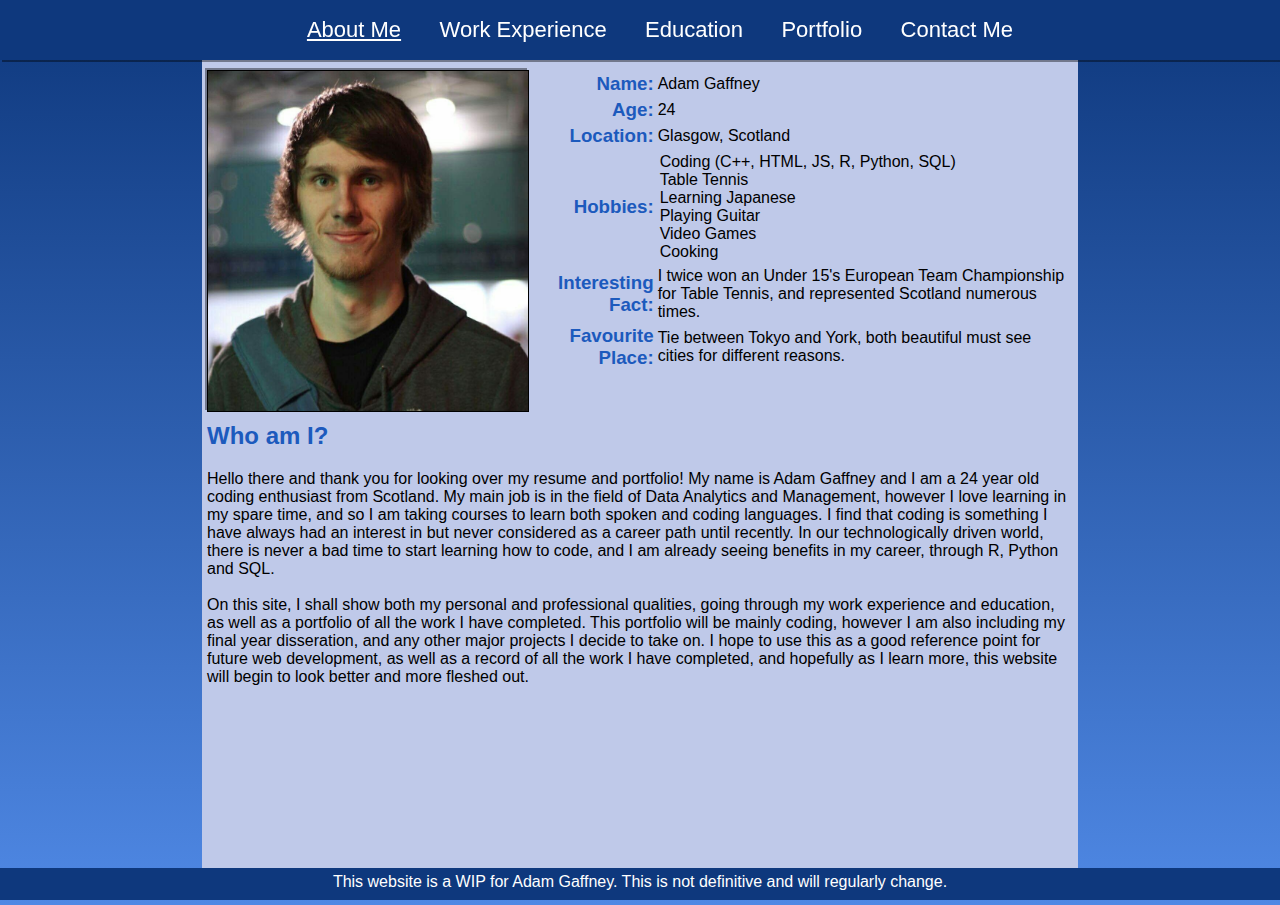
==== index.html @ d33b1430 "Add files via upload" ====
<!DOCTYPE html>
<html>
    <head>
        <link href="./../static/styles/style.css" type="text/css" rel="stylesheet">
        <title>Adam Gaffney's Resume</title>
        <link href="./../static\images\Adam Gaffney Logo.jpg" type="img/jpg" rel="icon">
        <link rel="stylesheet" href="https://cdnjs.cloudflare.com/ajax/libs/font-awesome/4.7.0/css/font-awesome.min.css">
    </head>

    <body>
        <nav>
            <ul>
                <li><a href="./index.html"><u>About Me</u></a></li>
                <li><a href="./experience.html">Work Experience</a></li>
                <li><a href="./education.html">Education</a></li>
                <li><a href="./portfolio.html">Portfolio</a></li>
                <li><a href="./contact.html">Contact Me</a></li>
            </ul>
        </nav>
        <main>
            <div class="margin"></div>
            <div class = "main_figure">
                    <img width = 320px height = 340px src="./../static\images\Me 2017.jpg" />
            </div>
            <section>
                <article class="intro">
                    <table>
                        <tbody>
                            <tr>
                                <th>
                                    <h3 class="col1">Name: </h3>
                                </th>
                                <td>
                                    <p>Adam Gaffney</p>
                                </td>
                            </tr>
                            <tr>
                            <th>
                                <h3 class="col1">Age: </h3>
                            </th>
                            <td>
                                <p>24</p>
                            </td>
                            </tr>
                            <tr>
                                <th>
                                    <h3 class="col1">Location: </h3>
                                </th>
                                <td>
                                    <p>Glasgow, Scotland</p>
                                </td>
                            </tr>
                            <tr>
                                <th>
                                    <h3 class="col1">Hobbies: </h3>
                                </th>
                                <td>
                                    <ul>
                                    <li class="ul_first"><p>Coding (C++, HTML, JS, R, Python, SQL)</p></li>
                                    <li><p>Table Tennis</p></li>
                                    <li><p>Learning Japanese</p></li>
                                    <li><p>Playing Guitar</p></li>
                                    <li><p>Video Games</p></li>
                                    <li><p>Cooking</p></li>
                                    </ul>
                                </td>
                            </tr>
                            <tr>
                                <th>
                                    <h3 class="col1">Interesting Fact: </h3>
                                </th>
                                <td>
                                    <p>I twice won an Under 15's European Team Championship for Table Tennis, and represented Scotland numerous times.</p>
                                </td>
                            </tr>
                            <tr>
                                <th>
                                    <h3 class="col1">Favourite Place: </h3>
                                </th>
                                <td>
                                    <p>Tie between Tokyo and York, both beautiful must see cities for different reasons.</p>
                                </td>
                            </tr>
                        </tbody>
                    </table>
                </article>
            </section>
            <section>
                <article class="who">
                    <h2>Who am I?</h2>
                    <p>
                        Hello there and thank you for looking over my resume and portfolio! My name is Adam Gaffney and I am a 24 year old coding enthusiast from Scotland. My main job 
                        is in the field of Data Analytics and Management, however I love learning in my spare time, and so I am taking courses to learn both spoken and coding languages. 
                        I find that coding is something I have always had an interest in but never considered as a career path until recently. In our technologically driven world, there 
                        is never a bad time to start learning how to code, and I am already seeing benefits in my career, through R, Python and SQL.
                        <br><br>
                        On this site, I shall show both my personal and professional qualities, going through my work experience and education, as well as a portfolio of all the work 
                        I have completed. This portfolio will be mainly coding, however I am also including my final year disseration, and any other major projects I decide to take on. 
                        I hope to use this as a good reference point for future web development, as well as a record of all the work I have completed, and hopefully as I learn more, 
                        this website will begin to look better and more fleshed out.
                    </p>
                </article>
            </section>
        </main>
        <footer>
            <p id = "changer">This website is a WIP for Adam Gaffney. This is not definitive and will regularly change.</p>
        </footer>
    </body>
    <script src="./../static/js/resume.js"></script>
</html>
---- static/styles/style.css ----
body {
    font-family: Verdana, Geneva, Tahoma, sans-serif;
    background-image: linear-gradient(#0e387d, #4f88e4);
    margin: 0 15%;
    margin-bottom: 20px;
    padding: 10px;
    min-height: 90.5vh;
}

.intro::-webkit-scrollbar {
  display: none;
}

main::-webkit-scrollbar {
  display: none;
}

nav {
    background-color: #0e387d;
    box-shadow: 2px 2px #00000066;
    text-align: center;
    background-size: 100%;
    position: fixed;
    top: 0;
    left: 0;
    right: 0;
    width: 100%;
    height: 60px;
    z-index: 999;
    white-space: nowrap;
}

nav ul {
    margin: 0px;
}

nav li {
    display: inline-flex;
}

nav li a {
    color: white;
    padding: 17px;
    text-decoration: none;
    font-size: 22px;
    transition: 0.4s;
}

nav li a:hover {
    background: #1c5abd;
    border-radius: 4px;
    transition-duration: 300ms;
}

main {
    align-self: center;
    padding: 50px 5px 0 5px;
    background-color: #bfc9e9;
    min-height: 90.5vh;
    overflow: scroll;
}

.main_figure {
    float: left;
    height: 340px;
    width: 320px;
    border: 1px solid black;
    box-shadow: -2px -2px #00000066;
    margin: 0px;
    margin-right: 5px;
    margin-top: 10px;
}

.intro {
    display: table;
}

.intro tr {
    text-align: center;
}

.who {
    display: inline-block;
}

h1, h2, h3{
    color: #1c5abd;
    margin-top: 10px;
}

h1 {
    font-size: 26px;
    text-align: center;
    border-bottom: #0e387d solid 2px;
    padding-bottom: 10px;
    margin-bottom: 10px;
}

h3 {
    display: inline-block;
    margin: 0;
}

.intro table {
    margin-top: 10px;
}

.intro th {
    text-align: right;
}

.intro td {
    text-align: left;
}

p {
    display: inline-block;
    margin: 0px;
}

.intro ul {
    display: inline-table;
    margin-top: 0px;
    margin-left: -40px;
    margin-bottom: 0px;
    list-style-type: none;
}

.collapsible {
    display: inline-flex;
    color: #ffffff;
    border-radius: 4px 4px 0 0;
    font-size: 24px;
    background-color: #0e387d;
    cursor: pointer;
    margin: 5px 0 0 0;
    padding: 10px 20px;
    text-align: left;
    width: 100%;
    border: 1px solid black;
    outline: none;
    justify-content: space-between;
}

.collapsible ul {
    padding: 0px;
}

.collapsible::after {
    content: "+";
    font-size: 24px;
    text-align: center;
}

.active::after {
    content: "-";
    font-size: 24px;
    text-align: center;

}

.collapsible_content {
    overflow: hidden;
    max-height: 0;
    background-color: #bfc9d9;
    transition: max-height 0.5s ease-out;
}

.collapsible_content ul li {
    padding: 3px;
}

.top-info {
    padding: 0 9px;
}

.description_experience {
    font-size: 20px;
}

.response_label {
    border-top: 3px solid #0e387d;
    border-left: 3px solid #0e387d;
    border-right: 3px solid #0e387d;
    border-radius: 4px;
    padding: 5px;
    text-align: center;
}

#responsibilities {
    border-top: 3px solid #0e387d;
    border-bottom: 3px solid #0e387d;
    margin: 0;
    margin-bottom: 20px;
}

#achievements {
    border-top: 3px solid #0e387d;
    border-bottom: 3px solid #0e387d;
    margin: 0;
}

#courses {
    border-top: 3px solid #0e387d;
    border-bottom: 3px solid #0e387d;
    margin: 0;
}

footer {
    background-color: #0e387d;
    color: white;
    text-align: center;
    background-size: 100%;
    position: fixed;
    bottom: 0;
    left: 0;
    right: 0;
    z-index: 999;
}

@media screen and (min-height: 300px) {
    footer p {
        height: 3vh;
    }
}

footer p {
    padding-top: 5px;
}

.fadeOut{
    display: block;
    visibility: hidden;
    opacity: 0; 
    -webkit-transition: all 1s ease-out;
    -moz-transition: all 1s ease-out;
    -ms-transition: all 1s ease-out;
    -o-transition: all 1s ease-out;
    transition: all 1s ease-out;
  }
  
  .fadeIn{
    display: block;
    visibility: visible;
    opacity: 100; 
   -webkit-transition: all 1s ease-out;
         -moz-transition: all 1s ease-out;
          -ms-transition: all 1s ease-out;
           -o-transition: all 1s ease-out;
              transition: all 1s ease-out;
  }
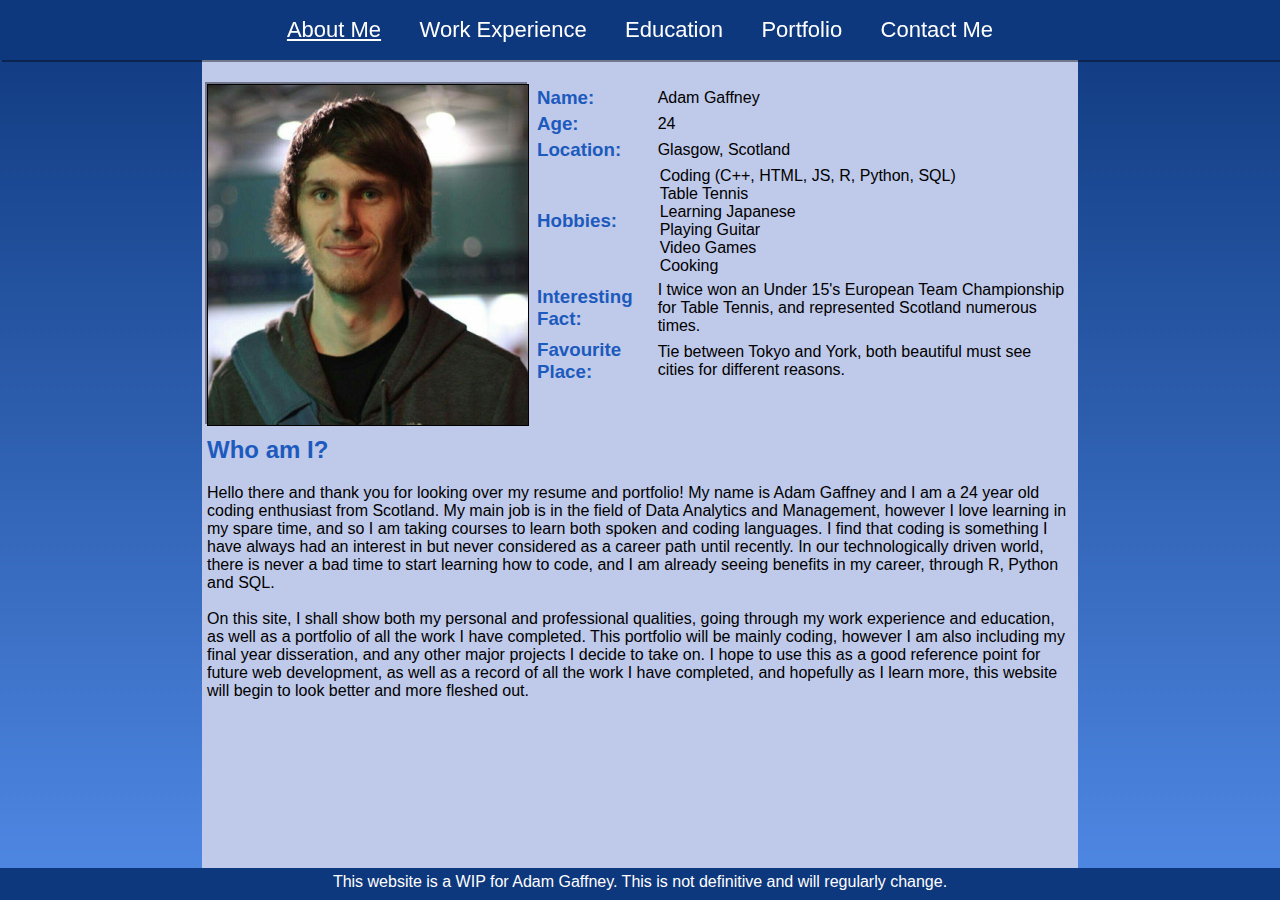
==== commit 63083def: "Add files via upload" ====
--- a/index.html
+++ b/index.html
@@ -8,7 +8,21 @@
     </head>
 
     <body>
-        <nav>
+        <div id = "hamburger">
+            <div class = "line"></div>
+            <div class = "line"></div>
+            <div class = "line"></div>
+        </div>
+        <div id = "hamburger-nav">
+            <ul>
+                <li><a href="./index.html"><u>About Me</u></a></li>
+                <li><a href="./experience.html">Work Experience</a></li>
+                <li><a href="./education.html">Education</a></li>
+                <li><a href="./portfolio.html">Portfolio</a></li>
+                <li><a href="./contact.html">Contact Me</a></li>
+            </ul>
+        </div>
+        <nav id = "default">
             <ul>
                 <li><a href="./index.html"><u>About Me</u></a></li>
                 <li><a href="./experience.html">Work Experience</a></li>
--- a/static/styles/style.css
+++ b/static/styles/style.css
@@ -1,10 +1,82 @@
 body {
     font-family: Verdana, Geneva, Tahoma, sans-serif;
     background-image: linear-gradient(#0e387d, #4f88e4);
-    margin: 0 15%;
+    margin: 0 25%;
     margin-bottom: 20px;
     padding: 10px;
-    min-height: 90.5vh;
+    min-height: 90vh;
+    transition: margin 500ms;
+    -webkit-touch-callout: none;
+    -webkit-user-select: none;
+    -khtml-user-select: none;
+    -moz-user-select: none;
+    -ms-user-select: none;
+    -o-user-select: none;
+    user-select: none;
+}
+
+/* media queries for body margin resizing */
+@media screen and (max-width: 1700px) {
+    body {
+        margin: 0 23%;
+        transition: margin 500ms;
+    }
+}
+
+@media screen and (max-width: 1600px) {
+    body {
+        margin: 0 21%;
+        transition: margin 500ms;
+    }
+}
+
+@media screen and (max-width: 1500px) {
+    body {
+        margin: 0 19%;
+        transition: margin 500ms;
+    }
+}
+
+@media screen and (max-width: 1400px) {
+    body {
+        margin: 0 17%;
+        transition: margin 500ms;
+    }
+}
+
+@media screen and (max-width: 1300px) {
+    body {
+        margin: 0 15%;
+        transition: margin 500ms;
+    }
+}
+
+@media screen and (max-width: 1200px) {
+    body {
+        margin: 0 13%;
+        transition: margin 500ms;
+    }
+}
+
+@media screen and (max-width: 1100px) {
+    body {
+        margin: 0 11%;
+        transition: margin 500ms;
+    }
+}
+
+@media screen and (max-width: 1000px) {
+    body {
+        margin: 0 9%;
+        transition: margin 500ms;
+    }
+}
+
+@media screen and (max-width: 900px) {
+    body {
+        margin: 0 7%;
+        transition: margin 500ms;
+    }
 }
 
 .intro::-webkit-scrollbar {
@@ -31,7 +103,8 @@
 }
 
 nav ul {
-    margin: 0px;
+    margin: 0;
+    padding: 0;
 }
 
 nav li {
@@ -52,11 +125,83 @@
     transition-duration: 300ms;
 }
 
+#hamburger {
+    width: 50px;
+    height: 40px;
+    margin: 0 auto;
+    padding-top: 4px;
+    cursor: pointer;
+}
+
+#hamburger:hover {
+    background: #1c5abd;
+    border-radius: 4px;
+    transition-duration: 300ms;
+}
+
+#hamburger-nav {
+    max-height: 0;
+    overflow: hidden;
+    position: absolute;
+    float: left;
+    background-color: #0e387d;
+    border-bottom-left-radius: 10px;
+    border-bottom-right-radius: 10px;
+    transition: max-height 0.3s ease-out;
+}
+
+#hamburger-nav ul {
+    margin: 0;
+    padding: 0;
+}
+
+#hamburger-nav li {
+    display: flex;
+    width: 100%;
+    flex-wrap: none;
+}
+
+#hamburger-nav li a {
+    color: white;
+    width: 100%;
+    padding: 17px;
+    text-decoration: none;
+    font-size: 22px;
+    transition: 0.4s;
+}
+
+#hamburger-nav li a:hover {
+    background: #1c5abd;
+    width: 100%;
+    border-radius: 4px;
+    transition-duration: 300ms;
+}
+
+.line {
+    background-color: white;
+    height: 2px;
+    width: 30px;
+    margin: 0 auto;
+    margin-top: 8px;
+    z-index: 9999;
+}
+
+/* media query for hamburger menu */
+@media screen and (max-width: 804px) {
+    nav {
+        display: none;
+    }
+
+    #hamburger {
+        display: inline-block;
+    }
+}
+
 main {
     align-self: center;
-    padding: 50px 5px 0 5px;
+    padding: 20px 5px 0 5px;
     background-color: #bfc9e9;
-    min-height: 90.5vh;
+    min-height: 89vh;
     overflow: scroll;
 }
 
@@ -71,6 +216,13 @@
     margin-top: 10px;
 }
 
+@media screen and (max-width: 714px) {
+    .main_figure {
+        float: none;
+        margin: 10px auto;
+    }   
+}
+
 .intro {
     display: table;
 }
@@ -106,7 +258,7 @@
 }
 
 .intro th {
-    text-align: right;
+    text-align: left;
 }
 
 .intro td {
@@ -218,14 +370,33 @@
     z-index: 999;
 }
 
-@media screen and (min-height: 300px) {
-    footer p {
-        height: 3vh;
-    }
-}
-
 footer p {
     padding-top: 5px;
+    height: 3vh;
+}
+
+@media screen and (max-width: 720px) {
+    footer p {
+        height: 5vh;
+    }
+}
+
+@media screen and (max-width: 378px) {
+    footer p {
+        height: 7vh;
+    }
+}
+
+@media screen and (max-width: 267px) {
+    footer p {
+        height: 9vh;
+    }
+}
+
+@media screen and (max-width: 201px) {
+    footer p {
+        height: 11vh;
+    }
 }
 
 .fadeOut{
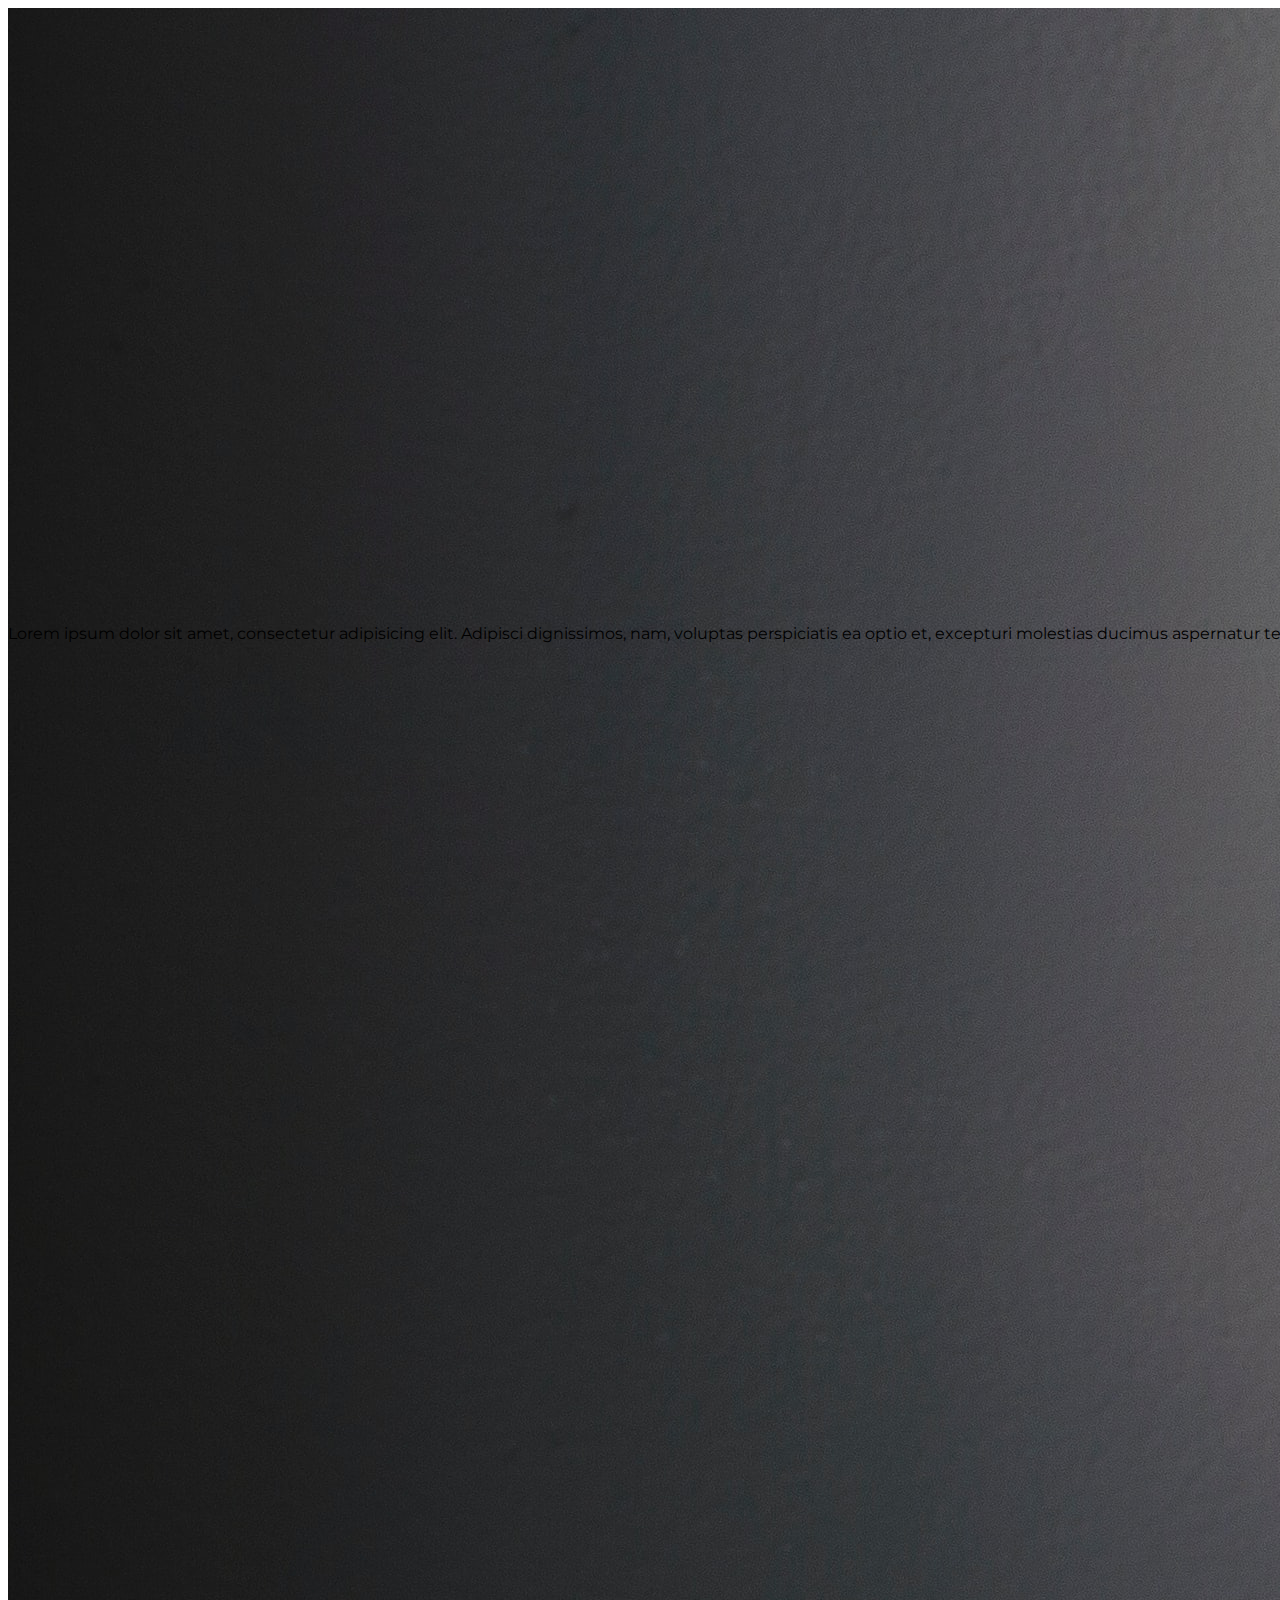
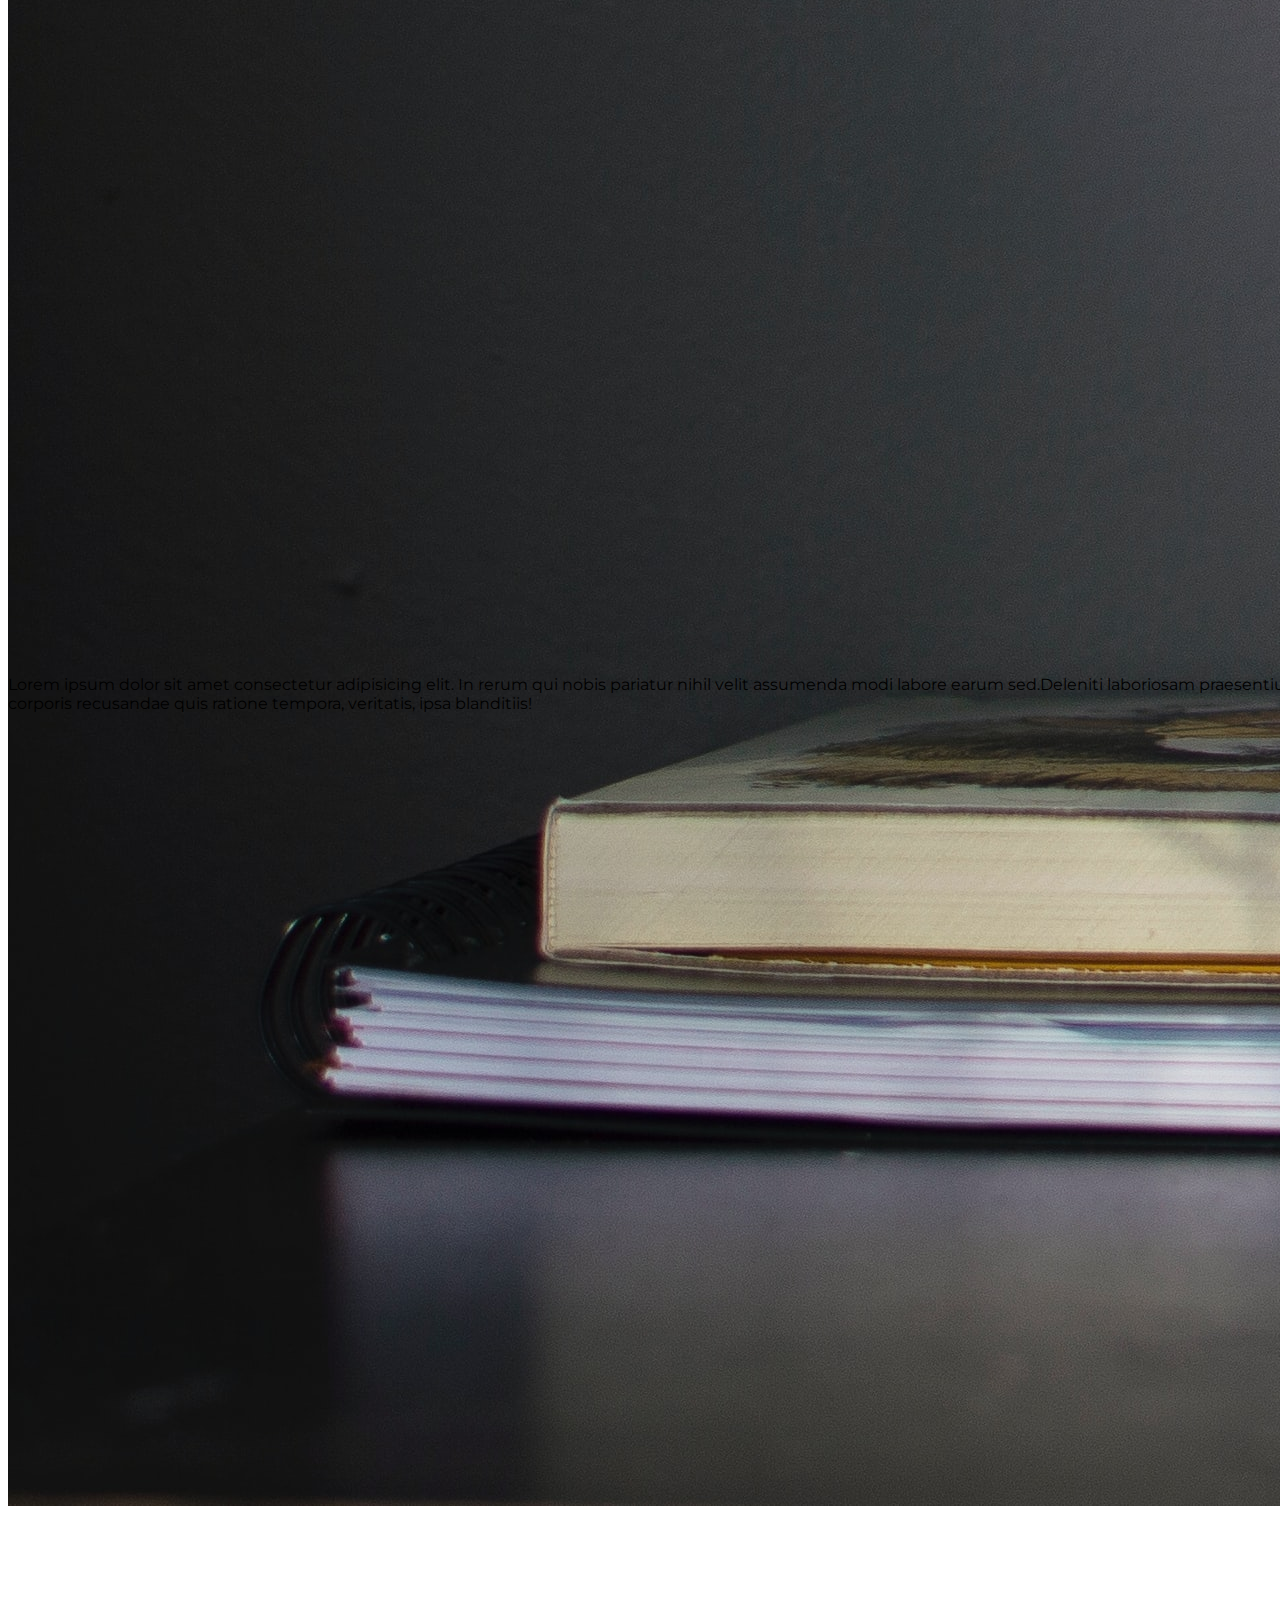
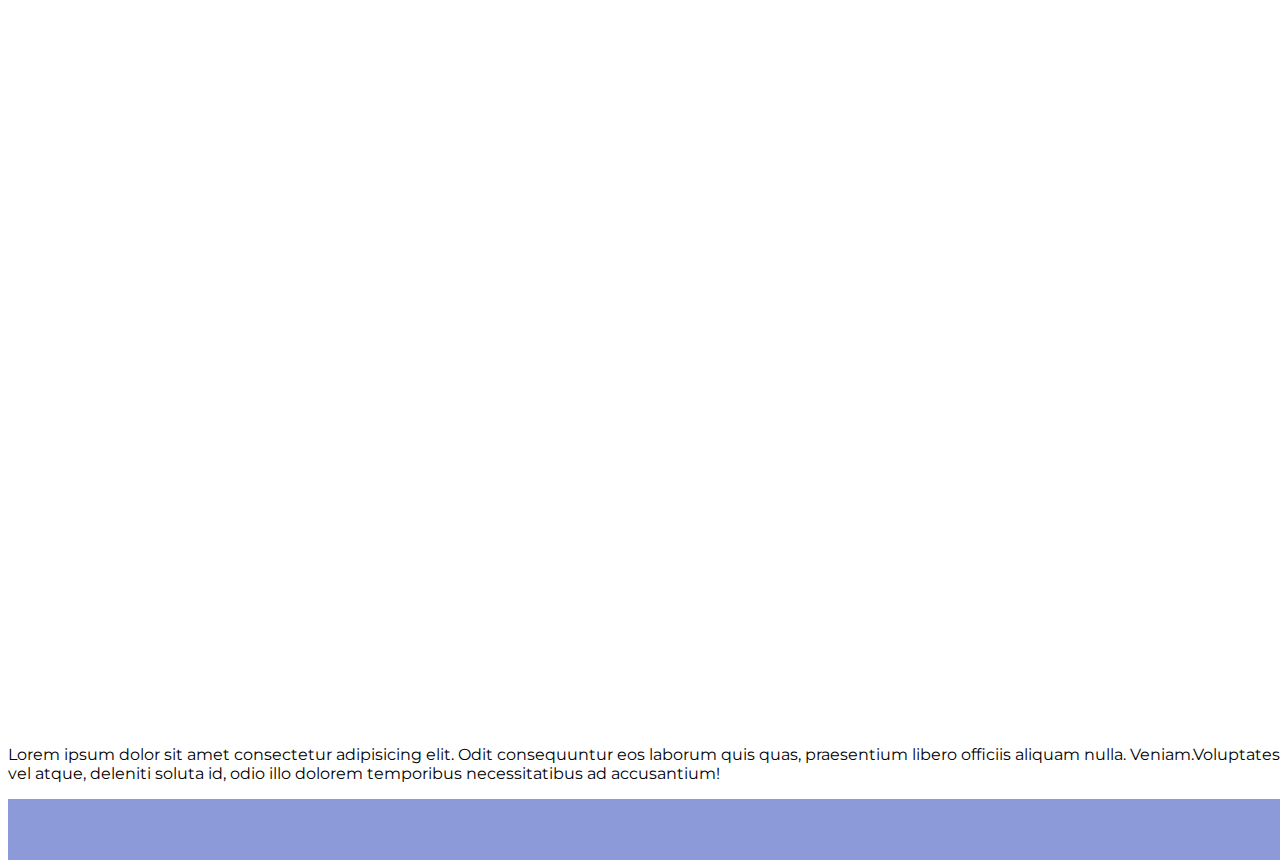
==== commit a7a794b9: "Initial commit" ====
--- a/index.html
+++ b/index.html
@@ -1,124 +1,44 @@
-<!DOCTYPE html>
-<html>
-    <head>
-        <link href="./../static/styles/style.css" type="text/css" rel="stylesheet">
-        <title>Adam Gaffney's Resume</title>
-        <link href="./../static\images\Adam Gaffney Logo.jpg" type="img/jpg" rel="icon">
-        <link rel="stylesheet" href="https://cdnjs.cloudflare.com/ajax/libs/font-awesome/4.7.0/css/font-awesome.min.css">
-    </head>
-
-    <body>
-        <div id = "hamburger">
-            <div class = "line"></div>
-            <div class = "line"></div>
-            <div class = "line"></div>
-        </div>
-        <div id = "hamburger-nav">
-            <ul>
-                <li><a href="./index.html"><u>About Me</u></a></li>
-                <li><a href="./experience.html">Work Experience</a></li>
-                <li><a href="./education.html">Education</a></li>
-                <li><a href="./portfolio.html">Portfolio</a></li>
-                <li><a href="./contact.html">Contact Me</a></li>
-            </ul>
-        </div>
-        <nav id = "default">
-            <ul>
-                <li><a href="./index.html"><u>About Me</u></a></li>
-                <li><a href="./experience.html">Work Experience</a></li>
-                <li><a href="./education.html">Education</a></li>
-                <li><a href="./portfolio.html">Portfolio</a></li>
-                <li><a href="./contact.html">Contact Me</a></li>
-            </ul>
-        </nav>
-        <main>
-            <div class="margin"></div>
-            <div class = "main_figure">
-                    <img width = 320px height = 340px src="./../static\images\Me 2017.jpg" />
-            </div>
-            <section>
-                <article class="intro">
-                    <table>
-                        <tbody>
-                            <tr>
-                                <th>
-                                    <h3 class="col1">Name: </h3>
-                                </th>
-                                <td>
-                                    <p>Adam Gaffney</p>
-                                </td>
-                            </tr>
-                            <tr>
-                            <th>
-                                <h3 class="col1">Age: </h3>
-                            </th>
-                            <td>
-                                <p>24</p>
-                            </td>
-                            </tr>
-                            <tr>
-                                <th>
-                                    <h3 class="col1">Location: </h3>
-                                </th>
-                                <td>
-                                    <p>Glasgow, Scotland</p>
-                                </td>
-                            </tr>
-                            <tr>
-                                <th>
-                                    <h3 class="col1">Hobbies: </h3>
-                                </th>
-                                <td>
-                                    <ul>
-                                    <li class="ul_first"><p>Coding (C++, HTML, JS, R, Python, SQL)</p></li>
-                                    <li><p>Table Tennis</p></li>
-                                    <li><p>Learning Japanese</p></li>
-                                    <li><p>Playing Guitar</p></li>
-                                    <li><p>Video Games</p></li>
-                                    <li><p>Cooking</p></li>
-                                    </ul>
-                                </td>
-                            </tr>
-                            <tr>
-                                <th>
-                                    <h3 class="col1">Interesting Fact: </h3>
-                                </th>
-                                <td>
-                                    <p>I twice won an Under 15's European Team Championship for Table Tennis, and represented Scotland numerous times.</p>
-                                </td>
-                            </tr>
-                            <tr>
-                                <th>
-                                    <h3 class="col1">Favourite Place: </h3>
-                                </th>
-                                <td>
-                                    <p>Tie between Tokyo and York, both beautiful must see cities for different reasons.</p>
-                                </td>
-                            </tr>
-                        </tbody>
-                    </table>
-                </article>
-            </section>
-            <section>
-                <article class="who">
-                    <h2>Who am I?</h2>
-                    <p>
-                        Hello there and thank you for looking over my resume and portfolio! My name is Adam Gaffney and I am a 24 year old coding enthusiast from Scotland. My main job 
-                        is in the field of Data Analytics and Management, however I love learning in my spare time, and so I am taking courses to learn both spoken and coding languages. 
-                        I find that coding is something I have always had an interest in but never considered as a career path until recently. In our technologically driven world, there 
-                        is never a bad time to start learning how to code, and I am already seeing benefits in my career, through R, Python and SQL.
-                        <br><br>
-                        On this site, I shall show both my personal and professional qualities, going through my work experience and education, as well as a portfolio of all the work 
-                        I have completed. This portfolio will be mainly coding, however I am also including my final year disseration, and any other major projects I decide to take on. 
-                        I hope to use this as a good reference point for future web development, as well as a record of all the work I have completed, and hopefully as I learn more, 
-                        this website will begin to look better and more fleshed out.
-                    </p>
-                </article>
-            </section>
-        </main>
-        <footer>
-            <p id = "changer">This website is a WIP for Adam Gaffney. This is not definitive and will regularly change.</p>
-        </footer>
-    </body>
-    <script src="./../static/js/resume.js"></script>
+<!DOCTYPE html>
+<html lang="en">
+
+<head>
+    <meta charset="UTF-8">
+    <meta http-equiv="X-UA-Compatible" content="IE=edge">
+    <meta name="viewport" content="width=device-width, initial-scale=1.0">
+    <title>Adam Gaffney's Smashing HTML & CSS Cheatsheet</title>
+    <link rel="stylesheet" href="../../../reset.css">
+    <link rel="stylesheet" href="static/css/styles.css">
+    <link rel="preconnect" href="https://fonts.googleapis.com">
+    <link rel="preconnect" href="https://fonts.gstatic.com" crossorigin>
+    <link href="https://fonts.googleapis.com/css2?family=Montserrat:ital,wght@0,300;0,400;0,600;0,800;1,300;1,400;1,600;1,800&display=swap" rel="stylesheet">
+    <link rel="icon" href="static/img/Logo Transparent.png">
+</head>
+
+<body>
+    <header>
+        <div class="splash-image-container">
+            <img class="splash-image" src="static/img/Developer Splash Image.jpg" />
+        </div>
+    </header>
+    <nav>
+        <ul role="list">
+            <li><a href="#home-section" class="nav-link">Home</a></li>
+            <li><a href="#html-section" class="nav-link">HTML</a></li>
+            <li><a href="#css-section" class="nav-link">CSS</a></li>
+        </ul>
+    </nav>
+    <main>
+        <section id="home-section" class="home-section">
+            <p>Lorem ipsum dolor sit amet, consectetur adipisicing elit. Adipisci dignissimos, nam, voluptas perspiciatis ea optio et, excepturi molestias ducimus aspernatur tempora sapiente reprehenderit nobis asperiores facilis nostrum. Illum, provident
+                a. Vel fuga, necessitatibus laboriosam, cupiditate minima dolore harum accusamus rem reprehenderit at impedit. Voluptas ad, aliquam molestias dolorum porro soluta!</p>
+        </section>
+        <section id="html-section" class="html-section">
+            <p><span>Lorem ipsum dolor sit amet consectetur adipisicing elit. In rerum qui nobis pariatur nihil velit assumenda modi labore earum sed.</span><span>Deleniti laboriosam praesentium pariatur omnis facere ipsum ipsa consequuntur perspiciatis quisquam dicta. Beatae voluptate modi nemo nostrum quibusdam dignissimos nihil.</span><span>Reiciendis, veritatis similique nam id ipsam saepe qui esse! Numquam quas, aliquid doloremque culpa cum sequi incidunt nisi quibusdam hic!</span><span>Placeat dolorum consequuntur nostrum rem est rerum expedita nesciunt libero quas enim. Aliquam illo amet explicabo esse tempore eaque vero!</span><span>Odio omnis ut dignissimos ipsam voluptatum modi quos architecto minus vitae quam, corporis recusandae quis ratione tempora, veritatis, ipsa blanditiis!</span></p>
+        </section>
+        <section id="css-section" class="css-section">
+            <p><span>Lorem ipsum dolor sit amet consectetur adipisicing elit. Odit consequuntur eos laborum quis quas, praesentium libero officiis aliquam nulla. Veniam.</span><span>Voluptates, facere dolore corrupti consectetur reprehenderit quia et adipisci earum eligendi impedit harum, velit minus distinctio! Voluptatum corporis velit neque?</span><span>Commodi aliquid blanditiis, illum recusandae, quas facere laudantium natus dolor modi repellendus consequatur qui tempore vel molestias accusamus eveniet? Delectus.</span><span>Atque praesentium sit ex, reiciendis fugiat veritatis provident consequuntur nostrum, ab nisi iste commodi facilis in, eius vero magnam eos.</span><span>Unde non cupiditate ipsam aliquam exercitationem beatae quia vel atque, deleniti soluta id, odio illo dolorem temporibus necessitatibus ad accusantium!</span></p>
+        </section>
+    </main>
+</body>
+
 </html>--- a/static/css/styles.css
+++ b/static/css/styles.css
@@ -0,0 +1,104 @@
+/*
+===================
+ TABLE OF CONTENTS
+===================
+
+1. BASE STYLES
+2. HEADER
+3. MAIN
+*/
+
+
+/*
+===================
+1. BASE STYLES
+===================
+*/
+
+:root {
+    --clr-base: hsl(229 50% 70% / 1);
+    --clr-base-lighter: hsl(229 50% 80% / 1);
+    --clr-base-darker: hsl(229 50% 60% / 1);
+    --clr-dark: hsl(233 11% 30% / 1);
+    --clr-dark-lighter: hsl(233 11% 40% / 1);
+    --clr-dark-darker: hsl(233 11% 20% / 1);
+}
+
+html {
+    scroll-behavior: smooth;
+}
+
+body {
+    font-family: 'Montserrat', 'Arial', 'Helvetica', sans-serif;
+    display: grid;
+    grid-template-areas: "header" "main" "footer";
+}
+
+
+/*
+===================
+2. HEADER
+===================
+*/
+
+header {
+    max-height: 600px;
+}
+
+
+/* .splash-image {
+    width: 100%;
+    height: 100%;
+    object-fit: cover;
+} */
+
+nav {
+    background-color: var(--clr-base);
+    display: grid;
+    place-items: center;
+    position: sticky;
+    top: 0;
+}
+
+nav ul {
+    display: flex;
+    gap: 4em;
+}
+
+nav li {
+    cursor: pointer;
+    position: relative;
+    font-size: 1.5em;
+}
+
+nav li:after {
+    content: "";
+    position: absolute;
+    width: 100%;
+    transform: scaleX(0);
+    height: 2px;
+    bottom: 0;
+    left: 0;
+    background-color: var(--clr-dark-darker);
+    transform-origin: bottom right;
+    transition: transform 0.2s ease-out;
+}
+
+nav li:hover:after,
+nav li:focus:after {
+    transform: scaleX(1);
+    transform-origin: bottom left;
+}
+
+
+/*
+===================
+3. MAIN
+===================
+*/
+
+main {
+    display: grid;
+    gap: 100rem;
+    grid-area: main;
+}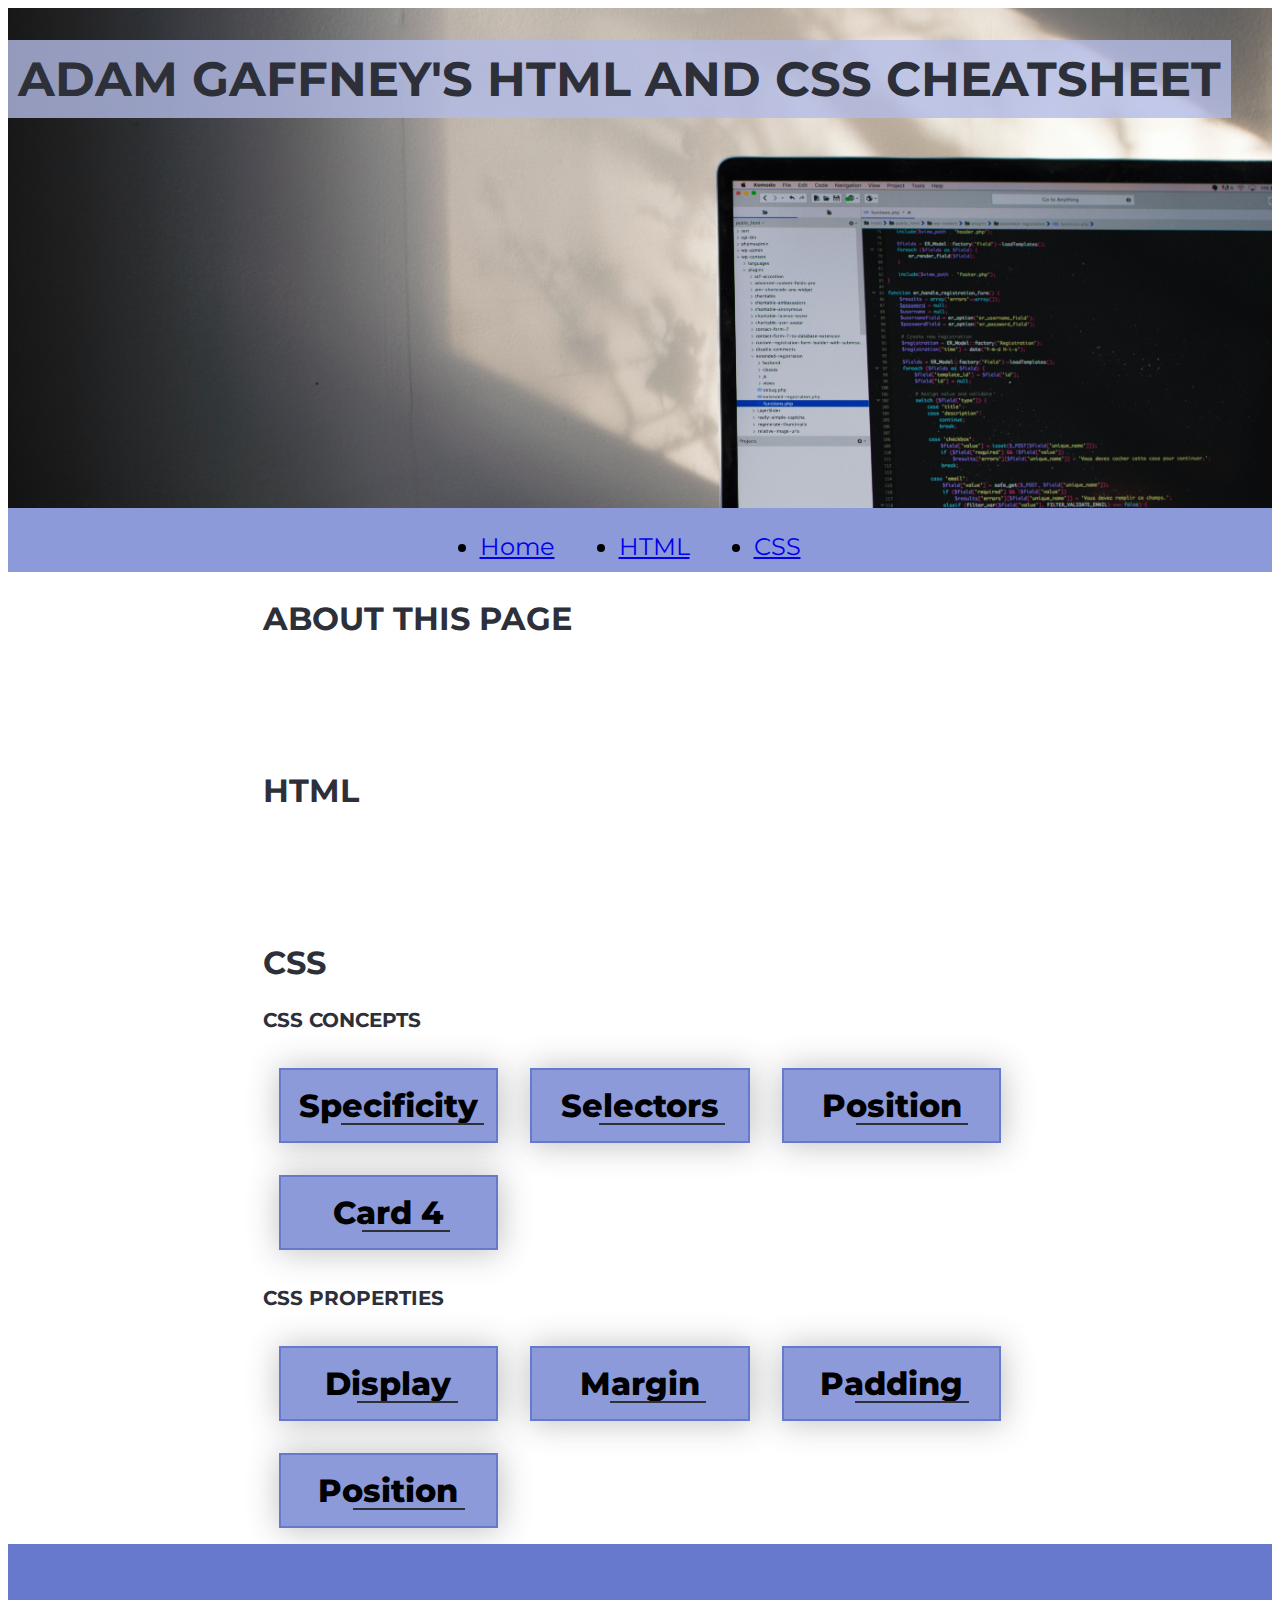
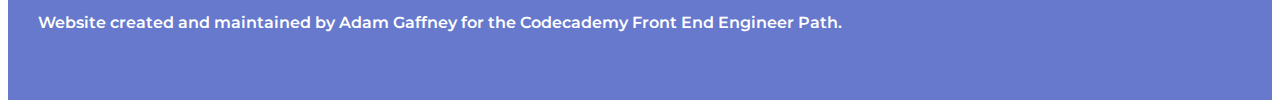
==== commit 23440582: "Added some content and revamped the site styling" ====
--- a/index.html
+++ b/index.html
@@ -16,29 +16,101 @@
 
 <body>
     <header>
-        <div class="splash-image-container">
-            <img class="splash-image" src="static/img/Developer Splash Image.jpg" />
-        </div>
+        <h1>Adam Gaffney's HTML and CSS Cheatsheet</h1>
+        <a class="skip-nav-button" tabindex="1" href="#main">Skip Navigation</a>
     </header>
     <nav>
         <ul role="list">
-            <li><a href="#home-section" class="nav-link">Home</a></li>
-            <li><a href="#html-section" class="nav-link">HTML</a></li>
-            <li><a href="#css-section" class="nav-link">CSS</a></li>
+            <li><a href="#home-section" class="nav-link" tabindex="0">Home</a></li>
+            <li><a href="#html-section" class="nav-link" tabindex="0">HTML</a></li>
+            <li><a href="#css-section" class="nav-link" tabindex="0">CSS</a></li>
         </ul>
     </nav>
-    <main>
+    <main id="main">
         <section id="home-section" class="home-section">
-            <p>Lorem ipsum dolor sit amet, consectetur adipisicing elit. Adipisci dignissimos, nam, voluptas perspiciatis ea optio et, excepturi molestias ducimus aspernatur tempora sapiente reprehenderit nobis asperiores facilis nostrum. Illum, provident
-                a. Vel fuga, necessitatibus laboriosam, cupiditate minima dolore harum accusamus rem reprehenderit at impedit. Voluptas ad, aliquam molestias dolorum porro soluta!</p>
+            <h2>About this page</h2>
         </section>
         <section id="html-section" class="html-section">
-            <p><span>Lorem ipsum dolor sit amet consectetur adipisicing elit. In rerum qui nobis pariatur nihil velit assumenda modi labore earum sed.</span><span>Deleniti laboriosam praesentium pariatur omnis facere ipsum ipsa consequuntur perspiciatis quisquam dicta. Beatae voluptate modi nemo nostrum quibusdam dignissimos nihil.</span><span>Reiciendis, veritatis similique nam id ipsam saepe qui esse! Numquam quas, aliquid doloremque culpa cum sequi incidunt nisi quibusdam hic!</span><span>Placeat dolorum consequuntur nostrum rem est rerum expedita nesciunt libero quas enim. Aliquam illo amet explicabo esse tempore eaque vero!</span><span>Odio omnis ut dignissimos ipsam voluptatum modi quos architecto minus vitae quam, corporis recusandae quis ratione tempora, veritatis, ipsa blanditiis!</span></p>
+            <h2>HTML</h2>
         </section>
         <section id="css-section" class="css-section">
-            <p><span>Lorem ipsum dolor sit amet consectetur adipisicing elit. Odit consequuntur eos laborum quis quas, praesentium libero officiis aliquam nulla. Veniam.</span><span>Voluptates, facere dolore corrupti consectetur reprehenderit quia et adipisci earum eligendi impedit harum, velit minus distinctio! Voluptatum corporis velit neque?</span><span>Commodi aliquid blanditiis, illum recusandae, quas facere laudantium natus dolor modi repellendus consequatur qui tempore vel molestias accusamus eveniet? Delectus.</span><span>Atque praesentium sit ex, reiciendis fugiat veritatis provident consequuntur nostrum, ab nisi iste commodi facilis in, eius vero magnam eos.</span><span>Unde non cupiditate ipsam aliquam exercitationem beatae quia vel atque, deleniti soluta id, odio illo dolorem temporibus necessitatibus ad accusantium!</span></p>
+            <h2>CSS</h2>
+            <!-- CSS Concepts Section -->
+            <h3>CSS Concepts</h3>
+            <article>
+                <div class="card" tabindex="0">
+                    <div class="content">
+                        <div class="card-title">Specificity</div>
+                        <div class="card-description">
+                            <p>The specificity of a css property is determined by the selectors used, and determines which properties eventually get applied to an element. Some examples selectors include:</p>
+                            <ol class="bulleted-list">
+                                <li>#id ul - Specificity (2, 0, 0)</li>
+                                <li>.class.other-class - Specificity (0, 2, 0)</li>
+                                <li>input:after - Specificity (0, 0, 2)</li>
+                            </ol>
+                            <p>In the above cases, 1 has the highest specificity as it is selecting for an ID. The next highest is 2 as this uses class selectors, followed by 3 with the lowest specificity as this selects only using html elements.</p>
+                        </div>
+                    </div>
+                </div>
+                <div class="card" tabindex="0">
+                    <div class="content">
+                        <div class="card-title">Selectors</div>
+                        <div class="card-description">This is card 2</div>
+                    </div>
+                </div>
+                <div class="card" tabindex="0">
+                    <div class="content">
+                        <div class="card-title">Position</div>
+                        <div class="card-description">This is card 3</div>
+                    </div>
+                </div>
+                <div class="card" tabindex="0">
+                    <div class="content">
+                        <div class="card-title">Card 4</div>
+                        <div class="card-description">This is card 4</div>
+                    </div>
+                </div>
+            </article>
+            <!-- CSS Properies Section -->
+            <h3>CSS Properties</h3>
+            <article>
+                <div class="card" tabindex="0">
+                    <div class="content">
+                        <div class="card-title">Display</div>
+                        <div class="card-description">This is a description
+                        </div>
+                    </div>
+                </div>
+                <div class="card" tabindex="0">
+                    <div class="content">
+                        <div class="card-title">Margin</div>
+                        <div class="card-description">This is card 4</div>
+                    </div>
+                </div>
+                <div class="card" tabindex="0">
+                    <div class="content">
+                        <div class="card-title">Padding</div>
+                        <div class="card-description">This is card 2</div>
+                    </div>
+                </div>
+                <div class="card" tabindex="0">
+                    <div class="content">
+                        <div class="card-title">Position</div>
+                        <div class="card-description">This is card 3</div>
+                    </div>
+                </div>
+            </article>
         </section>
     </main>
+    <footer>
+        <p>Website created and maintained by Adam Gaffney for the Codecademy Front End Engineer Path.</p>
+        <div class="links">
+            <a target="_blank" href="" class="source-code logo"></a>
+            <a target="_blank" href="https://www.github.com/AdamGaffney96" class="github logo"></a>
+            <a target="_blank" href="https://www.twitter.com/AdamGaffney96" class="twitter logo"></a>
+            <a target="_blank" href="https://www.youtube.com/channel/UCDAt359qpRgchTVXMuOY5rg" class="youtube logo"></a>
+        </div>
+    </footer>
 </body>
 
 </html>--- a/static/css/styles.css
+++ b/static/css/styles.css
@@ -4,8 +4,10 @@
 ===================
 
 1. BASE STYLES
-2. HEADER
-3. MAIN
+2. TYPOGRAPHY
+3. LAYOUT
+    3.1. COMPONENTS
+4. MEDIA QUERIES
 */
 
 
@@ -17,11 +19,14 @@
 
 :root {
     --clr-base: hsl(229 50% 70% / 1);
-    --clr-base-lighter: hsl(229 50% 80% / 1);
+    --clr-base-lighter: hsl(229 50% 80% / .8);
     --clr-base-darker: hsl(229 50% 60% / 1);
     --clr-dark: hsl(233 11% 30% / 1);
     --clr-dark-lighter: hsl(233 11% 40% / 1);
     --clr-dark-darker: hsl(233 11% 20% / 1);
+    --clr-dark-shadow: hsl(233 11% 20% / .3);
+    --clr-text-dark: black;
+    --clr-text-light: white;
 }
 
 html {
@@ -31,37 +36,75 @@
 body {
     font-family: 'Montserrat', 'Arial', 'Helvetica', sans-serif;
     display: grid;
-    grid-template-areas: "header" "main" "footer";
-}
-
-
-/*
-===================
-2. HEADER
-===================
-*/
+    grid-template-areas: "splash" "nav" "main" "footer";
+}
+
+
+/*
+===================
+2. TYPOGRAPHY
+===================
+*/
+
+h1,
+h2,
+h3 {
+    text-transform: uppercase;
+    color: var(--clr-dark-darker);
+}
+
+h1 {
+    background-color: var(--clr-base-lighter);
+    display: inline-block;
+    padding: 10px;
+    font-size: 2em;
+}
+
+h2 {
+    font-size: 1.5em;
+}
+
+h3 {
+    font-size: 1.25em;
+}
+
+
+/*
+===================
+3. LAYOUT
+===================
+*/
+
+
+/* Header */
 
 header {
-    max-height: 600px;
-}
-
-
-/* .splash-image {
-    width: 100%;
-    height: 100%;
-    object-fit: cover;
-} */
+    min-height: 500px;
+    max-height: 1000px;
+    grid-area: splash;
+    background-image: url("../img/Developer Splash Image.jpg");
+    background-size: cover;
+    background-position: 50% 0;
+}
+
+
+/* Navigation */
 
 nav {
     background-color: var(--clr-base);
-    display: grid;
+    grid-area: nav;
+    display: grid;
+    max-height: 3em;
     place-items: center;
     position: sticky;
     top: 0;
+    padding: .5em;
+    z-index: 100;
 }
 
 nav ul {
     display: flex;
+    padding: 0;
     gap: 4em;
 }
 
@@ -91,14 +134,161 @@
 }
 
 
-/*
-===================
-3. MAIN
-===================
-*/
+/* Main */
 
 main {
-    display: grid;
-    gap: 100rem;
     grid-area: main;
+    display: grid;
+    gap: 5rem;
+}
+
+
+/* Articles */
+
+article {
+    display: grid;
+    grid-template-columns: 1fr;
+    gap: 2rem;
+    padding: 1rem;
+}
+
+
+/* Footer */
+
+footer {
+    background-color: var(--clr-base-darker);
+    grid-area: footer;
+    display: flex;
+    place-items: center;
+    justify-content: space-between;
+    padding: 30px;
+    color: var(--clr-text-light);
+    font-weight: 600;
+    gap: 1em
+}
+
+.links {
+    display: grid;
+    grid-template-columns: 1fr;
+    gap: 1em;
+}
+
+
+/*
+===================
+3.1. COMPONENTS
+===================
+*/
+
+
+/* Skip Navigation Button */
+
+.skip-nav-button {
+    border: 2px solid var(--clr-base-darker);
+    background-color: var(--clr-base);
+    box-shadow: 1px 1px 1em 1px var(--clr-dark-shadow);
+    padding: 1em;
+    border-radius: 10px;
+    z-index: 100;
+    position: absolute;
+    top: -1000px;
+}
+
+.skip-nav-button:focus {
+    visibility: visible;
+    top: 0;
+}
+
+
+/* Card styling */
+
+.card {
+    display: grid;
+    place-items: center;
+    cursor: pointer;
+    border: 2px solid var(--clr-base-darker);
+    background-color: var(--clr-base);
+    box-shadow: 1px 1px 2em 1px var(--clr-dark-shadow);
+    padding: 1em;
+    transition: transform .2s ease-in-out;
+}
+
+.card-title {
+    font-size: 2em;
+    font-weight: 800;
+    position: relative;
+}
+
+.card-title::after {
+    content: "";
+    width: 80%;
+    background-color: var(--clr-dark-darker);
+    position: absolute;
+    right: -.2em;
+    bottom: 0;
+    height: 2px;
+}
+
+.card:hover,
+.card:focus {
+    transform: scale(1.1);
+}
+
+.card-description {
+    display: none;
+}
+
+
+/* External Links */
+
+.logo {
+    background-repeat: no-repeat;
+    background-size: contain;
+    background-position: 50%;
+    width: 40px;
+    height: 40px;
+}
+
+.source-code {
+    background-image: url('https://upload.wikimedia.org/wikipedia/commons/thumb/5/57/Code.svg/2560px-Code.svg.png');
+}
+
+.twitter {
+    background-image: url('https://upload.wikimedia.org/wikipedia/commons/4/4f/Twitter-logo.svg');
+}
+
+.github {
+    background-image: url('https://upload.wikimedia.org/wikipedia/commons/4/4a/GitHub_Mark.png');
+}
+
+.youtube {
+    background-image: url('https://upload.wikimedia.org/wikipedia/commons/3/30/Youtube_Simgesi.png');
+}
+
+
+/*
+===================
+4. MEDIA QUERIES
+===================
+*/
+
+@media only screen and (min-width: 481px) {
+    /* Base styles */
+    body {
+        grid-template-areas: "splash splash splash" "nav nav nav" ". main . " "footer footer footer";
+    }
+    /* typography */
+    h1 {
+        font-size: 3em;
+    }
+    h2 {
+        font-size: 2em;
+    }
+    /* layout */
+    article {
+        grid-template-columns: repeat(3, 1fr);
+    }
+    .links {
+        grid-template-columns: repeat(3, 1fr);
+    }
 }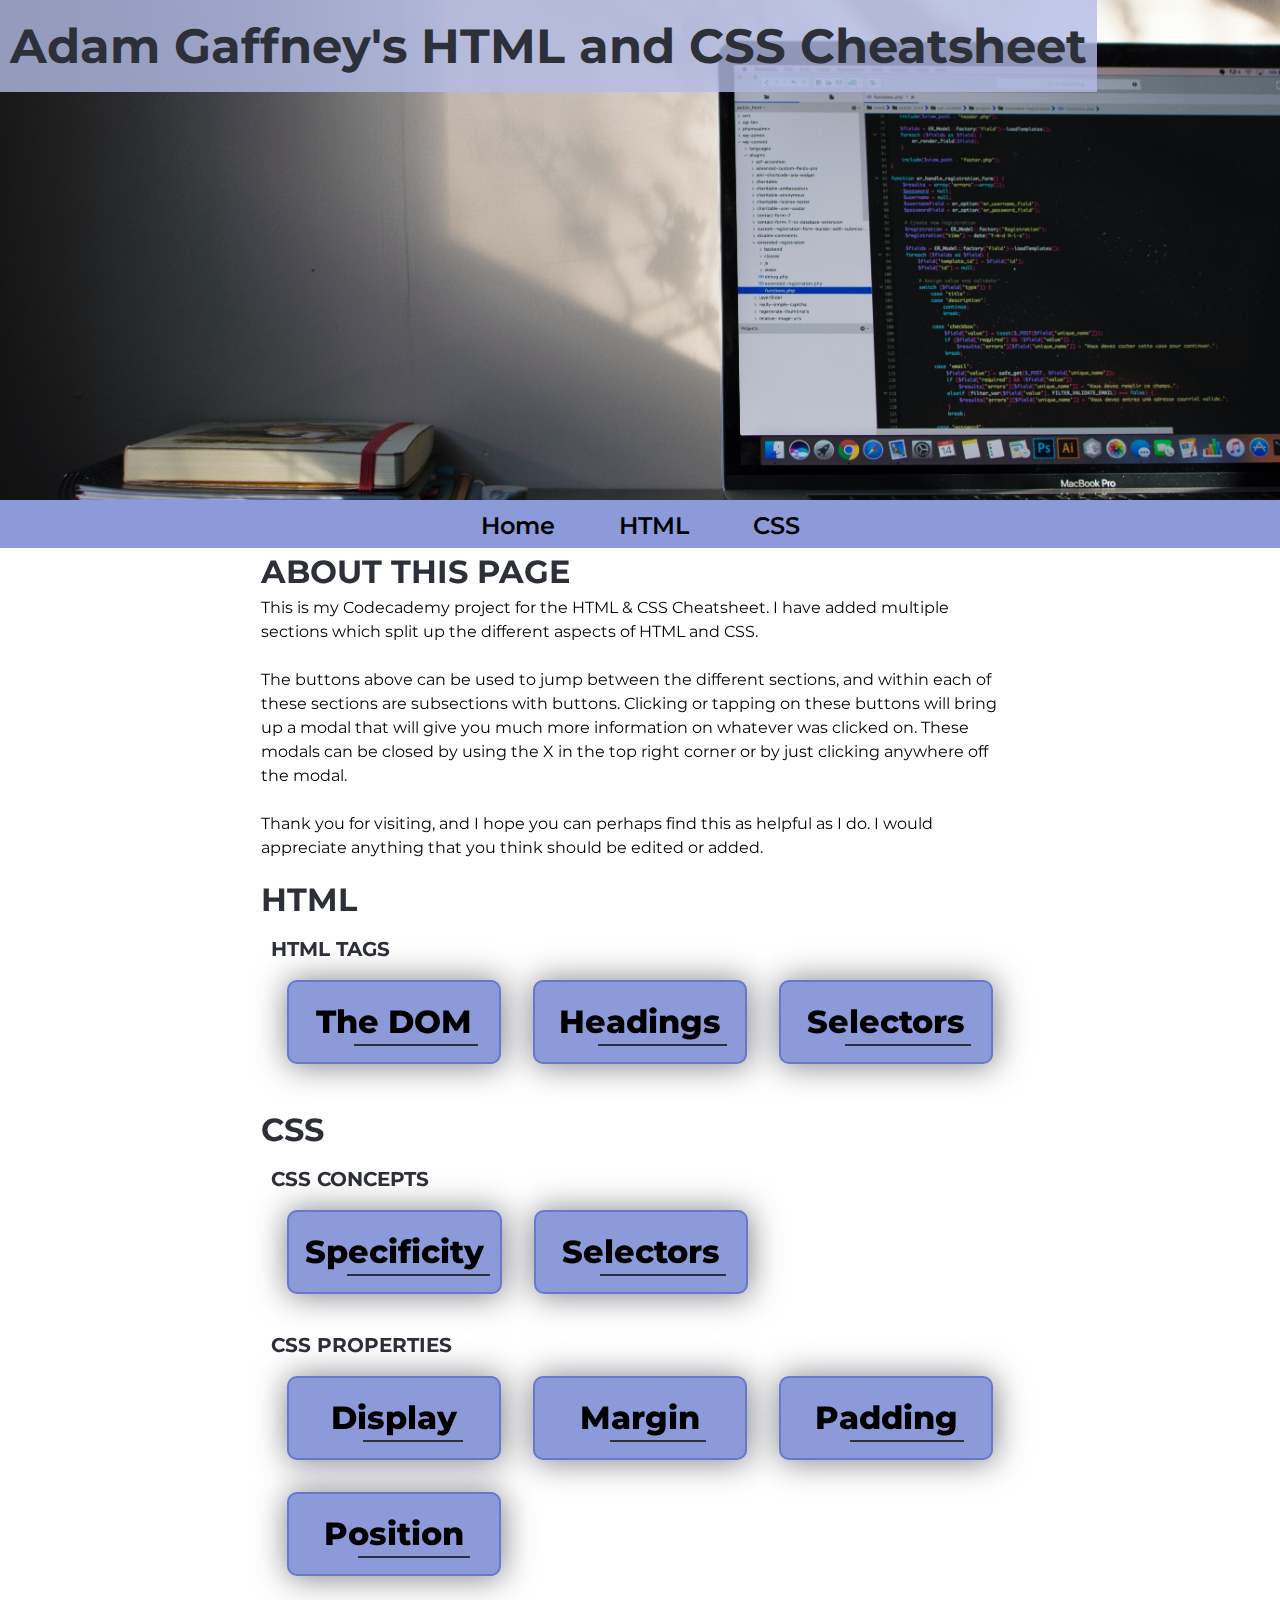
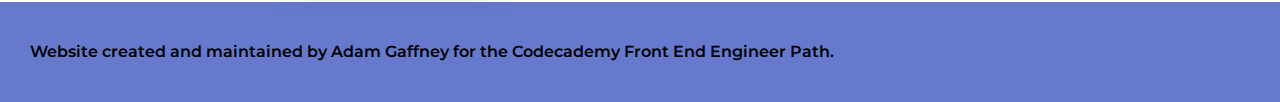
==== commit 87c4db7e: "Updated design, enabled the content to get added to the modal, added dark mode and started adding th" ====
--- a/index.html
+++ b/index.html
@@ -6,7 +6,7 @@
     <meta http-equiv="X-UA-Compatible" content="IE=edge">
     <meta name="viewport" content="width=device-width, initial-scale=1.0">
     <title>Adam Gaffney's Smashing HTML & CSS Cheatsheet</title>
-    <link rel="stylesheet" href="../../../reset.css">
+    <link rel="stylesheet" href="static/css/reset.css">
     <link rel="stylesheet" href="static/css/styles.css">
     <link rel="preconnect" href="https://fonts.googleapis.com">
     <link rel="preconnect" href="https://fonts.gstatic.com" crossorigin>
@@ -27,90 +27,161 @@
         </ul>
     </nav>
     <main id="main">
+        <div class="display-modal">
+            <div class="modal-close-button">X</div>
+            <div class="modal-title"></div>
+            <div class="modal-description"></div>
+            <div class="modal-footnote"></div>
+            <div class="modal-tag"></div>
+        </div>
         <section id="home-section" class="home-section">
             <h2>About this page</h2>
+            <div class="about-content">
+                <p>
+                    This is my Codecademy project for the HTML & CSS Cheatsheet. I have added multiple sections which split up the different aspects of HTML and CSS.
+                </p>
+                <br>
+                <p>
+                    The buttons above can be used to jump between the different sections, and within each of these sections are subsections with buttons. Clicking or tapping on these buttons will bring up a modal that will give you much more information on whatever was clicked
+                    on. These modals can be closed by using the X in the top right corner or by just clicking anywhere off the modal.
+                </p>
+                <br>
+                <p>
+                    Thank you for visiting, and I hope you can perhaps find this as helpful as I do. I would appreciate anything that you think should be edited or added.
+                </p>
+            </div>
         </section>
         <section id="html-section" class="html-section">
             <h2>HTML</h2>
+            <!-- HTML Tags Section -->
+            <div class="section-container">
+                <h3 tabindex="0">HTML Tags</h3>
+                <article>
+                    <div class="card" role="button" tabindex="0">
+                        <div class="card-title">The DOM</div>
+                        <div class="card-content">
+                            <div class="card-description">
+                                <p>The Document Object Model (DOM) is the core of the web experience. It is what allows the page to have structure and allows user and developer alike to interact with the webpage. Thanks to the elements of the web document
+                                    being objects, we can access and alter the properties of the web page easily using normal Object Oriented Programming (OOP) style methods.</p>
+                                <br>
+                                <p>For example <strong>document.querySelector()</strong> calls the querySelector method of the document itself, allowing us to fetch elements of the DOM in Javascript. This lets us dynamically access and edit elements of the
+                                    DOM and give more functionality to our webpage.</p>
+                            </div>
+                            <div class="card-footnote">
+                                <p class="footnote-title">More Information</p>
+                                <p>MDN Web Docs about the DOM<sup><a target="_blank" class="footnote-link" href="https://developer.mozilla.org/en-US/docs/Web/API/Document_Object_Model/Introduction">[1]</a></sup></p>
+                            </div>
+                        </div>
+                    </div>
+                    <div class="card" role="button" tabindex="0">
+                        <div class="card-title">Headings</div>
+                        <div class="card-content">
+                            <div class="card-description">
+                                <p>The specificity of a css property is determined by the selectors used, and determines which properties eventually get applied to an element. Some examples selectors include:</p>
+                                <ol class="bulleted-list">
+                                    <li>#id ul - Specificity (2, 0, 0)</li>
+                                    <li>.class.other-class - Specificity (0, 2, 0)</li>
+                                    <li>input:after - Specificity (0, 0, 2)</li>
+                                </ol>
+                                <p>In the above cases, 1 has the highest specificity as it is selecting for an ID. The next highest is 2 as this uses class selectors, followed by 3 with the lowest specificity as this selects only using html elements.</p>
+                            </div>
+                            <div class="card-footnote">
+                                <p>Lorem ipsum dolor sit amet.</p>
+                                <p>Perspiciatis temporibus possimus molestiae esse?</p>
+                                <p>Quaerat saepe cum molestiae consequuntur.</p>
+                            </div>
+                        </div>
+                    </div>
+                    <div class="card" role="button" tabindex="0">
+                        <div class="card-title">Selectors</div>
+                        <div class="card-content">
+                            <div class="card-description">This is card 2</div>
+                            <div class="card-footnote">
+                                <p>Lorem ipsum dolor sit amet.</p>
+                                <p>Perspiciatis temporibus possimus molestiae esse?</p>
+                                <p>Quaerat saepe cum molestiae consequuntur.</p>
+                            </div>
+                        </div>
+                    </div>
+                </article>
+            </div>
         </section>
         <section id="css-section" class="css-section">
             <h2>CSS</h2>
             <!-- CSS Concepts Section -->
-            <h3>CSS Concepts</h3>
-            <article>
-                <div class="card" tabindex="0">
-                    <div class="content">
+            <div class="section-container">
+                <h3 tabindex="0">CSS Concepts</h3>
+                <article>
+                    <div class="card" role="button" tabindex="0">
                         <div class="card-title">Specificity</div>
-                        <div class="card-description">
-                            <p>The specificity of a css property is determined by the selectors used, and determines which properties eventually get applied to an element. Some examples selectors include:</p>
-                            <ol class="bulleted-list">
-                                <li>#id ul - Specificity (2, 0, 0)</li>
-                                <li>.class.other-class - Specificity (0, 2, 0)</li>
-                                <li>input:after - Specificity (0, 0, 2)</li>
-                            </ol>
-                            <p>In the above cases, 1 has the highest specificity as it is selecting for an ID. The next highest is 2 as this uses class selectors, followed by 3 with the lowest specificity as this selects only using html elements.</p>
+                        <div class="card-content">
+                            <div class="card-description">
+                                <p>The specificity of a css property is determined by the selectors used, and determines which properties eventually get applied to an element. Some examples selectors include:</p>
+                                <ol class="bulleted-list">
+                                    <li>#id ul - Specificity (2, 0, 0)</li>
+                                    <li>.class.other-class - Specificity (0, 2, 0)</li>
+                                    <li>input:after - Specificity (0, 0, 2)</li>
+                                </ol>
+                                <p>In the above cases, 1 has the highest specificity as it is selecting for an ID. The next highest is 2 as this uses class selectors, followed by 3 with the lowest specificity as this selects only using html elements.</p>
+                            </div>
+                            <div class="card-footnote"></div>
                         </div>
                     </div>
-                </div>
-                <div class="card" tabindex="0">
-                    <div class="content">
+                    <div class="card" role="button" tabindex="0">
                         <div class="card-title">Selectors</div>
-                        <div class="card-description">This is card 2</div>
-                    </div>
-                </div>
-                <div class="card" tabindex="0">
-                    <div class="content">
-                        <div class="card-title">Position</div>
-                        <div class="card-description">This is card 3</div>
-                    </div>
-                </div>
-                <div class="card" tabindex="0">
-                    <div class="content">
-                        <div class="card-title">Card 4</div>
-                        <div class="card-description">This is card 4</div>
-                    </div>
-                </div>
-            </article>
-            <!-- CSS Properies Section -->
-            <h3>CSS Properties</h3>
-            <article>
-                <div class="card" tabindex="0">
-                    <div class="content">
-                        <div class="card-title">Display</div>
-                        <div class="card-description">This is a description
+                        <div class="card-content">
+                            <div class="card-description">This is card 2</div>
+                            <div class="card-footnote"></div>
                         </div>
                     </div>
-                </div>
-                <div class="card" tabindex="0">
-                    <div class="content">
+                </article>
+            </div>
+            <!-- CSS Properies Section -->
+            <div class="section-container">
+                <h3 tabindex="0">CSS Properties</h3>
+                <article>
+                    <div class="card" role="button" tabindex="0">
+                        <div class="card-title">Display</div>
+                        <div class="card-content">
+                            <div class="card-description">This is a description</div>
+                            <div class="card-footnote"></div>
+                        </div>
+                    </div>
+                    <div class="card" role="button" tabindex="0">
                         <div class="card-title">Margin</div>
-                        <div class="card-description">This is card 4</div>
+                        <div class="card-content">
+                            <div class="card-description">This is card 4</div>
+                            <div class="card-footnote"></div>
+                        </div>
                     </div>
-                </div>
-                <div class="card" tabindex="0">
-                    <div class="content">
+                    <div class="card" role="button" tabindex="0">
                         <div class="card-title">Padding</div>
-                        <div class="card-description">This is card 2</div>
+                        <div class="card-content">
+                            <div class="card-description">This is card 2</div>
+                            <div class="card-footnote"></div>
+                        </div>
                     </div>
-                </div>
-                <div class="card" tabindex="0">
-                    <div class="content">
+                    <div class="card" role="button" tabindex="0">
                         <div class="card-title">Position</div>
-                        <div class="card-description">This is card 3</div>
+                        <div class="card-content">
+                            <div class="card-description">This is card 3</div>
+                            <div class="card-footnote"></div>
+                        </div>
                     </div>
-                </div>
-            </article>
+                </article>
+            </div>
         </section>
     </main>
     <footer>
         <p>Website created and maintained by Adam Gaffney for the Codecademy Front End Engineer Path.</p>
         <div class="links">
-            <a target="_blank" href="" class="source-code logo"></a>
-            <a target="_blank" href="https://www.github.com/AdamGaffney96" class="github logo"></a>
-            <a target="_blank" href="https://www.twitter.com/AdamGaffney96" class="twitter logo"></a>
-            <a target="_blank" href="https://www.youtube.com/channel/UCDAt359qpRgchTVXMuOY5rg" class="youtube logo"></a>
+            <a target="_blank" href="https://github.com/AdamGaffney96/HTML-CSS-Cheatsheet" class="source-code logo" tabindex="0" aria-label="Source Code on Github"></a>
+            <a target="_blank" href="https://www.github.com/AdamGaffney96" class="github logo" tabindex="0" aria-label="Github Profile"></a>
+            <a target="_blank" href="https://www.twitter.com/AdamGaffney96" class="twitter logo" tabindex="0" aria-label="Twitter Profile"></a>
+            <a target="_blank" href="https://www.youtube.com/channel/UCDAt359qpRgchTVXMuOY5rg" class="youtube logo" tabindex="0" aria-label="YouTube Channel"></a>
         </div>
     </footer>
+    <script type="text/javascript" src="static/js/main.js"></script>
 </body>
 
 </html>--- a/static/css/styles.css
+++ b/static/css/styles.css
@@ -7,6 +7,7 @@
 2. TYPOGRAPHY
 3. LAYOUT
     3.1. COMPONENTS
+    3.2. MODIFIERS
 4. MEDIA QUERIES
 */
 
@@ -24,9 +25,24 @@
     --clr-dark: hsl(233 11% 30% / 1);
     --clr-dark-lighter: hsl(233 11% 40% / 1);
     --clr-dark-darker: hsl(233 11% 20% / 1);
-    --clr-dark-shadow: hsl(233 11% 20% / .3);
-    --clr-text-dark: black;
-    --clr-text-light: white;
+    --clr-dark-shadow: hsl(233 11% 20% / .6);
+    --clr-text: black;
+    --clr-text-fixed: black;
+    --clr-text-head: hsl(233 11% 20% / 1);
+    --clr-text-head-fixed: hsl(233 11% 20% / 1);
+    --clr-text-alt: white;
+    --clr-text-alt-fixed: white;
+}
+
+@media (prefers-color-scheme: dark) {
+     :root {
+        --clr-text: white;
+        --clr-text-head: hsl(233 11% 90% / 1);
+        --clr-text-alt: black;
+    }
+    body {
+        background-color: var(--clr-dark-darker);
+    }
 }
 
 html {
@@ -46,26 +62,44 @@
 ===================
 */
 
-h1,
+h1 {
+    background-color: var(--clr-base-lighter);
+    color: var(--clr-text-head-fixed);
+    display: inline-block;
+    padding: 10px;
+    font-size: 2em;
+}
+
+h2 {
+    font-size: 1.5em;
+}
+
+h3 {
+    font-size: 1.25em;
+}
+
 h2,
 h3 {
     text-transform: uppercase;
-    color: var(--clr-dark-darker);
-}
-
-h1 {
-    background-color: var(--clr-base-lighter);
-    display: inline-block;
-    padding: 10px;
-    font-size: 2em;
-}
-
-h2 {
-    font-size: 1.5em;
-}
-
-h3 {
+    color: var(--clr-text-head);
+}
+
+.home-section {
+    color: var(--clr-text);
+}
+
+p {
+    font-weight: 400;
+}
+
+ul,
+ol {
+    font-weight: 600;
+}
+
+.footnote-title {
     font-size: 1.25em;
+    font-weight: 600;
 }
 
 
@@ -84,7 +118,8 @@
     grid-area: splash;
     background-image: url("../img/Developer Splash Image.jpg");
     background-size: cover;
-    background-position: 50% 0;
+    background-position: 50% 50%;
+    position: relative;
 }
 
 
@@ -122,9 +157,9 @@
     height: 2px;
     bottom: 0;
     left: 0;
-    background-color: var(--clr-dark-darker);
+    background-color: var(--clr-text-head-fixed);
     transform-origin: bottom right;
-    transition: transform 0.2s ease-out;
+    transition: transform .2s ease-out;
 }
 
 nav li:hover:after,
@@ -139,7 +174,16 @@
 main {
     grid-area: main;
     display: grid;
-    gap: 5rem;
+    position: relative;
+    gap: 1rem;
+    margin: 0 5px;
+}
+
+
+/* Section Container */
+
+.section-container {
+    padding: 10px;
 }
 
 
@@ -162,9 +206,11 @@
     place-items: center;
     justify-content: space-between;
     padding: 30px;
-    color: var(--clr-text-light);
+    gap: 1em;
+}
+
+footer>p {
     font-weight: 600;
-    gap: 1em
 }
 
 .links {
@@ -189,14 +235,85 @@
     box-shadow: 1px 1px 1em 1px var(--clr-dark-shadow);
     padding: 1em;
     border-radius: 10px;
-    z-index: 100;
+    z-index: 50;
     position: absolute;
-    top: -1000px;
+    left: -1000px;
 }
 
 .skip-nav-button:focus {
     visibility: visible;
-    top: 0;
+    bottom: 10px;
+    left: 0;
+}
+
+
+/* Full Display Modal */
+
+.display-modal {
+    background-color: var(--clr-base);
+    border: 2px solid var(--clr-base-darker);
+    border-radius: 10px;
+    position: fixed;
+    z-index: -100;
+    width: 95%;
+    max-width: 1000px;
+    top: 50%;
+    left: 50%;
+    display: grid;
+    opacity: 0;
+    grid-template-areas: "title" "description" "footnote" "tag";
+    padding: 5px;
+    box-shadow: 0 0 0 5000em var(--clr-dark-shadow);
+    transform: translate(-50%, -50%);
+    transition: opacity 0.3s linear;
+}
+
+.modal-close-button {
+    font-weight: 800;
+    position: absolute;
+    right: 5px;
+    cursor: pointer;
+    z-index: 1;
+}
+
+.transition-modal {
+    z-index: 100;
+}
+
+.active-modal {
+    opacity: 1;
+    z-index: 100;
+}
+
+.modal-title,
+.modal-description,
+.modal-footnote {
+    padding: 10px;
+}
+
+.modal-title {
+    grid-area: title;
+}
+
+.modal-description {
+    grid-area: description;
+    border-top: 2px dashed var(--clr-dark-darker);
+    border-bottom: 2px dashed var(--clr-dark-darker);
+}
+
+.modal-footnote {
+    grid-area: footnote;
+}
+
+.footnote-link {
+    font-weight: 800;
+}
+
+.modal-tag {
+    grid-area: tag;
+    font-weight: 800;
+    font-size: 10px;
+    text-align: right;
 }
 
 
@@ -207,13 +324,15 @@
     place-items: center;
     cursor: pointer;
     border: 2px solid var(--clr-base-darker);
+    border-radius: 10px;
     background-color: var(--clr-base);
     box-shadow: 1px 1px 2em 1px var(--clr-dark-shadow);
     padding: 1em;
     transition: transform .2s ease-in-out;
 }
 
-.card-title {
+.card-title,
+.modal-title {
     font-size: 2em;
     font-weight: 800;
     position: relative;
@@ -222,7 +341,7 @@
 .card-title::after {
     content: "";
     width: 80%;
-    background-color: var(--clr-dark-darker);
+    background-color: var(--clr-text-head-fixed);
     position: absolute;
     right: -.2em;
     bottom: 0;
@@ -234,8 +353,13 @@
     transform: scale(1.1);
 }
 
-.card-description {
+.card-content {
     display: none;
+}
+
+.bulleted-list {
+    padding-top: 10px;
+    padding-bottom: 10px;
 }
 
 
@@ -268,6 +392,18 @@
 
 /*
 ===================
+3.1. COMPONENTS
+===================
+*/
+
+.disable-events {
+    pointer-events: none;
+    user-select: none;
+}
+
+
+/*
+===================
 4. MEDIA QUERIES
 ===================
 */
@@ -275,6 +411,7 @@
 @media only screen and (min-width: 481px) {
     /* Base styles */
     body {
+        grid-template-columns: 20% 1fr 20%;
         grid-template-areas: "splash splash splash" "nav nav nav" ". main . " "footer footer footer";
     }
     /* typography */
@@ -289,6 +426,10 @@
         grid-template-columns: repeat(3, 1fr);
     }
     .links {
-        grid-template-columns: repeat(3, 1fr);
+        grid-template-columns: repeat(4, 1fr);
+    }
+    /* components */
+    .display-modal {
+        grid-template-areas: "title title title" "description description description" "footnote footnote ." ". . tag";
     }
 }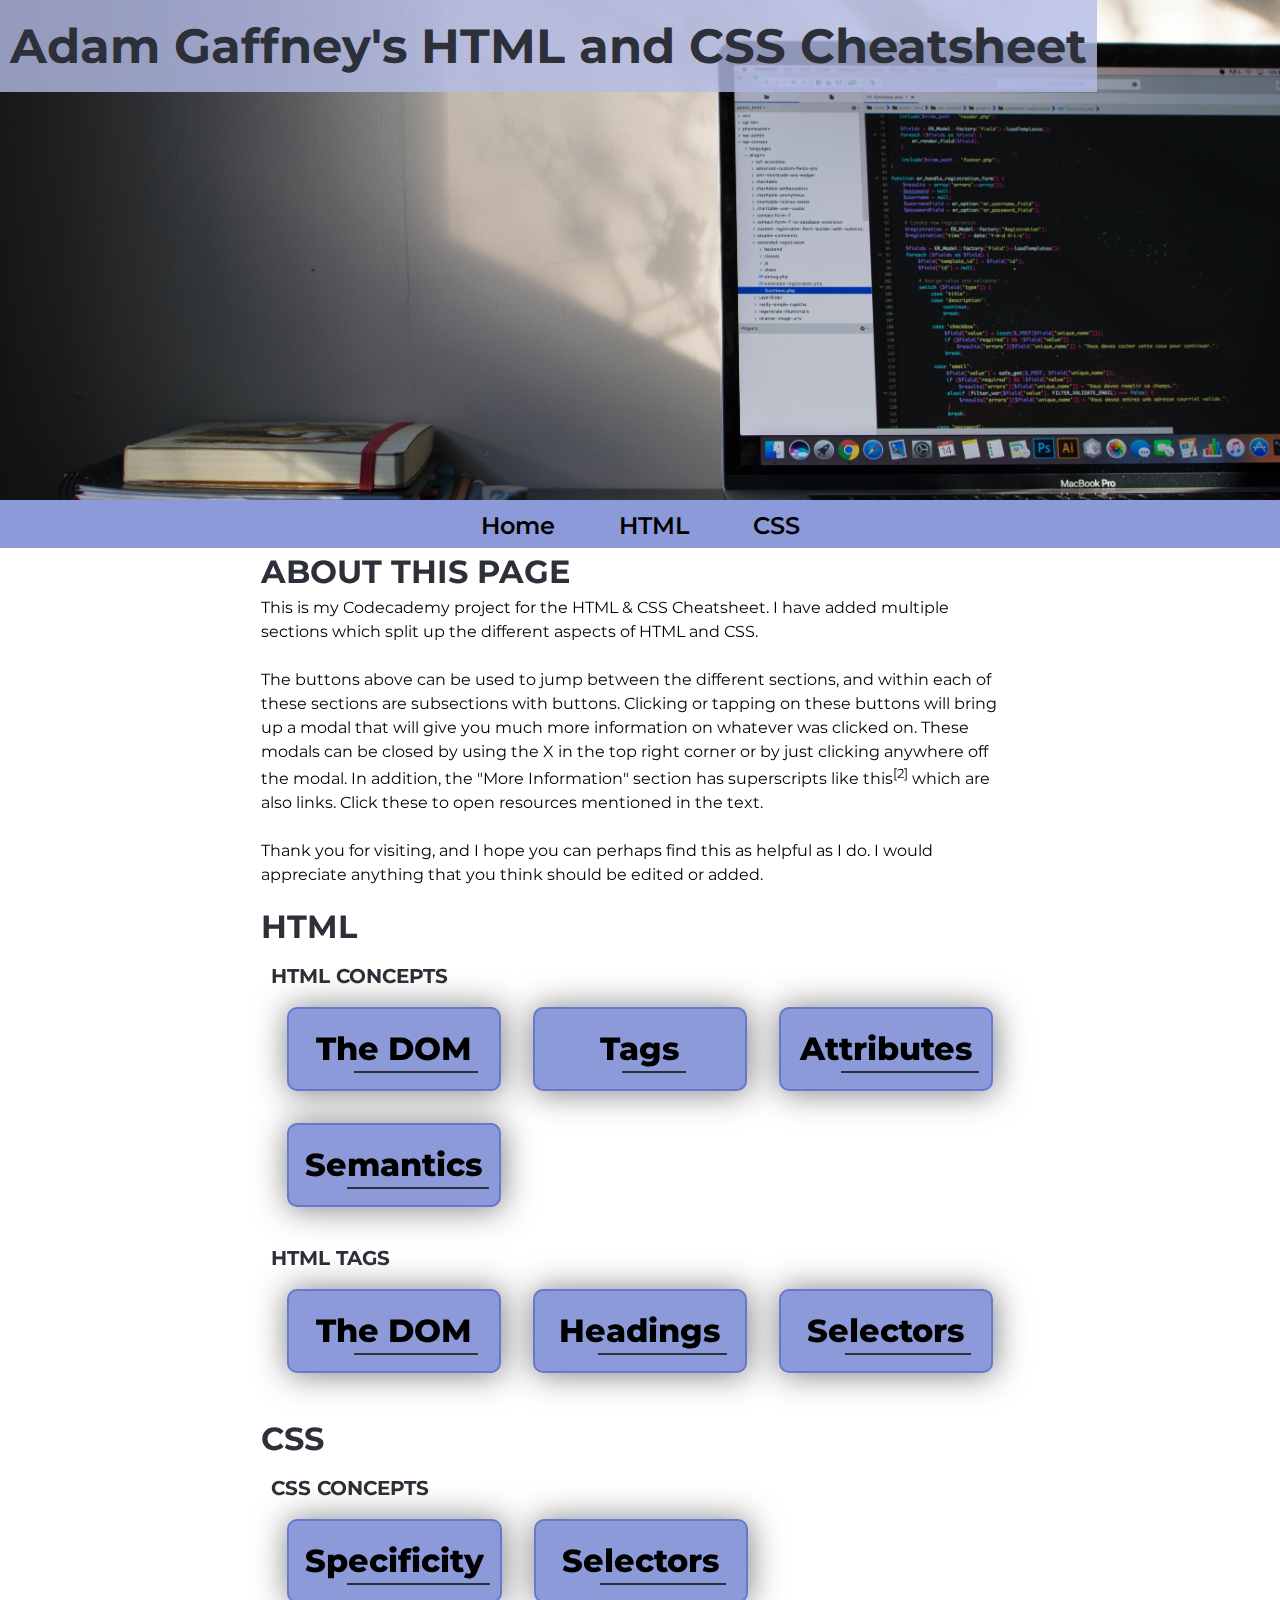
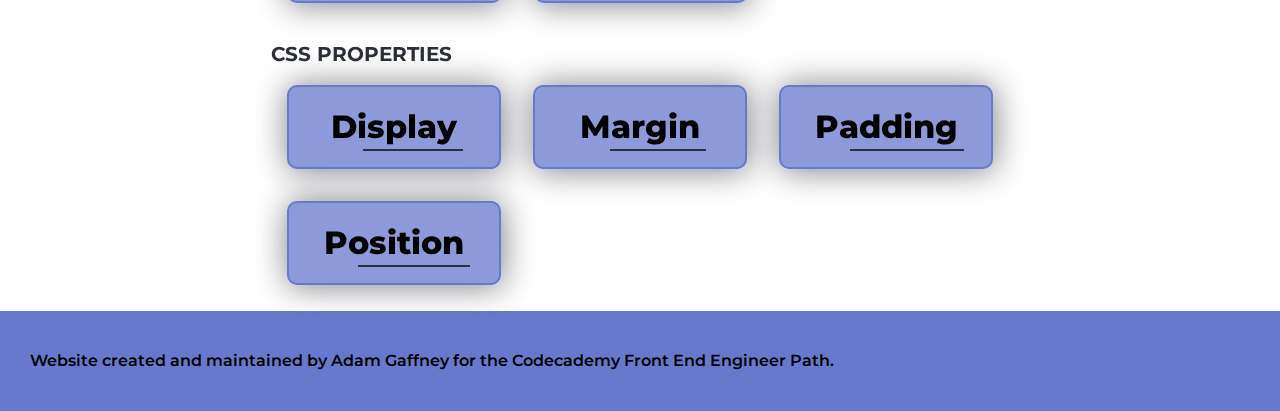
==== commit e63d1082: "Style improvements and content changes" ====
--- a/index.html
+++ b/index.html
@@ -43,7 +43,8 @@
                 <br>
                 <p>
                     The buttons above can be used to jump between the different sections, and within each of these sections are subsections with buttons. Clicking or tapping on these buttons will bring up a modal that will give you much more information on whatever was clicked
-                    on. These modals can be closed by using the X in the top right corner or by just clicking anywhere off the modal.
+                    on. These modals can be closed by using the X in the top right corner or by just clicking anywhere off the modal. In addition, the "More Information" section has superscripts like this<sup>[2]</sup> which are also
+                    links. Click these to open resources mentioned in the text.
                 </p>
                 <br>
                 <p>
@@ -55,17 +56,120 @@
             <h2>HTML</h2>
             <!-- HTML Tags Section -->
             <div class="section-container">
+                <h3 tabindex="0">HTML Concepts</h3>
+                <article>
+                    <!-- THE DOM -->
+                    <div class="card" role="button" tabindex="0">
+                        <div class="card-title">The DOM</div>
+                        <div class="card-content">
+                            <div class="card-description">
+                                <p>
+                                    The <strong>Document Object Model (DOM)</strong> is the core of the web experience. It is what allows the page to have structure and allows user and developer alike to interact with the webpage. Thanks to the elements
+                                    of the web document being objects, we can access and alter the properties of the web page easily using normal <strong>Object Oriented Programming (OOP)</strong> style methods.
+                                </p>
+                                <br>
+                                <p>
+                                    For example <span class="code-block">document.querySelector()</span> calls the querySelector method of the document itself, allowing us to fetch elements of the DOM in Javascript. This lets us dynamically access and
+                                    edit elements of the DOM and give more functionality to our webpage.
+                                </p>
+                                <br>
+                                <p>
+                                    The DOM is rendered sequentially, meaning that each element is placed top to bottom. This is significant not only for the ordering of elements on the page, but also for loading in scripts. If the script is placed higher in the page than an element it
+                                    tries to use and isn't loaded asynchronously, then the script will fail as that element has not been loaded into the DOM when the script runs.
+                                </p>
+                            </div>
+                            <div class="card-footnote">
+                                <p class="footnote-title">More Information</p>
+                                <p>MDN Web Docs about the DOM<sup><a target="_blank" class="footnote-link" href="https://developer.mozilla.org/en-US/docs/Web/API/Document_Object_Model/Introduction">[1]</a></sup></p>
+                            </div>
+                        </div>
+                    </div>
+                    <!-- TAGS -->
+                    <div class="card" role="button" tabindex="0">
+                        <div class="card-title">Tags</div>
+                        <div class="card-content">
+                            <div class="card-description">
+                                <p>
+                                    An <strong>HTML tag</strong> is a specific keyword enclosed by arrow brackets <span class="code-block"><></span> used to designate a specific element type that should be rendered at that location in the DOM. There are
+                                    many different types of tags which will be detailed in the next section, however some examples include:
+                                </p>
+                                <ul class="bulleted-list">
+                                    <li><span class="code-block">&ltdiv&gt</span></li>
+                                    <li><span class="code-block">&ltarticle&gt</span></li>
+                                    <li><span class="code-block">&ltscript&gt</span></li>
+                                </ul>
+                                <p>
+                                    Tags let the browser and screenreaders know what to expect and render from any particular part of the page. Using our above examples, <span class="code-block">&ltdiv&gt</span> is a generic section element that can contain
+                                    any other tags. <br>Likewise, <span class="code-block">&ltarticle&gt</span> is a more specific section element using a method called <strong>Semantic HTML</strong>, which specifies that the content within this section
+                                    is self-contained and unrelated to anything else on the page. <br>Finally for our examples we have <span class="code-block">&ltscript&gt</span>. This is different in that it's more of a utility tag. This tells the browser
+                                    that whatever is contained in the <span class="code-block">href</span> attribute is a script to give the page functionality. More details for all of the above tags are available in the tags section of this page.
+                                </p>
+                            </div>
+                            <div class="card-footnote">
+                                <p class="footnote-title">More Information</p>
+                                <p>MDN Web Docs about HTML elements<sup><a target="_blank" class="footnote-link" href="https://developer.mozilla.org/en-US/docs/Web/HTML/Element">[1]</a></sup></p>
+                                <p>Searchable list of HTML tags<sup><a target="_blank" class="footnote-link" href="https://www.w3schools.com/TAgs/default.asp">[2]</a></sup></p>
+                            </div>
+                        </div>
+                    </div>
+                    <!-- ATTRIBUTES -->
+                    <div class="card" role="button" tabindex="0">
+                        <div class="card-title">Attributes</div>
+                        <div class="card-content">
+                            <div class="card-description">
+                                <p>
+                                    Attributes are a way of providing additional information and functionality to HTML elements. There are many standard attributes that can be used, and in many cases custom attributes can be used also which will be detailed later.<sup>[2]</sup>                                    Attributes can essentially be used as a way to store data on a tag, which can make it easier to manipulate and access specific tags. Some examples of attributes include:
+                                </p>
+                                <ul class="bulleted-list">
+                                    <li>class</li>
+                                    <li>title</li>
+                                    <li>disabled</li>
+                                </ul>
+                                <p>
+                                    Attributes can be accessed both by CSS files and by Javascript files to enhance the functionality of any website. Lets explore our examples to detail this.<br><br>One of the most common attributes is class. It is very
+                                    common to give a tag one or more classes to allow for styling in CSS and even accessing in Javascript, which will be detailed more later.<br><br>The next two are more functional tags. For title, this one is used to
+                                    add tooltips to elements. The browsers detect that a title is present on an element, and will show that tooltip on hover, hover on <span title="This is a tooltip"><strong>this text here</strong></span> for an example.<br><br>Finally,
+                                    the disabled attribute will tell the browser that an element is not to be used or accessible whilst the page is loaded. This can be useful for ensuring form elements can only be accessed if certain conditions are met,
+                                    and is a much simpler built in solution than creating something manually to prevent input in Javascript.
+                                </p>
+                            </div>
+                            <div class="card-footnote">
+                                <p class="footnote-title">More Information</p>
+                                <p>W3Schools article on HTML attributes<sup><a target="_blank" class="footnote-link" href="https://www.w3schools.com/html/html_attributes.asp">[1]</a></sup></p>
+                                <p>Comment about how to use custom attributes<sup><a target="_blank" class="footnote-link" href="https://stackoverflow.com/a/1735268">[2]</a></sup></p>
+                            </div>
+                        </div>
+                    </div>
+                    <!-- SEMANTICS -->
+                    <div class="card" role="button" tabindex="0">
+                        <div class="card-title">Semantics</div>
+                        <div class="card-content">
+                            <div class="card-description">This is card 2</div>
+                            <div class="card-footnote">
+                                <p class="footnote-title">More Information</p>
+                                <p>MDN Web Docs about the DOM<sup><a target="_blank" class="footnote-link" href="https://developer.mozilla.org/en-US/docs/Web/API/Document_Object_Model/Introduction">[1]</a></sup></p>
+                            </div>
+                        </div>
+                    </div>
+                </article>
+            </div>
+            <!-- HTML Tags Section -->
+            <div class="section-container">
                 <h3 tabindex="0">HTML Tags</h3>
                 <article>
                     <div class="card" role="button" tabindex="0">
                         <div class="card-title">The DOM</div>
                         <div class="card-content">
                             <div class="card-description">
-                                <p>The Document Object Model (DOM) is the core of the web experience. It is what allows the page to have structure and allows user and developer alike to interact with the webpage. Thanks to the elements of the web document
-                                    being objects, we can access and alter the properties of the web page easily using normal Object Oriented Programming (OOP) style methods.</p>
+                                <p>
+                                    The <strong>Document Object Model (DOM)</strong> is the core of the web experience. It is what allows the page to have structure and allows user and developer alike to interact with the webpage. Thanks to the elements
+                                    of the web document being objects, we can access and alter the properties of the web page easily using normal <strong>Object Oriented Programming (OOP)</strong> style methods.
+                                </p>
                                 <br>
-                                <p>For example <strong>document.querySelector()</strong> calls the querySelector method of the document itself, allowing us to fetch elements of the DOM in Javascript. This lets us dynamically access and edit elements of the
-                                    DOM and give more functionality to our webpage.</p>
+                                <p>
+                                    For example <span class="code-block">document.querySelector()</span> calls the querySelector method of the document itself, allowing us to fetch elements of the DOM in Javascript. This lets us dynamically access and
+                                    edit elements of the DOM and give more functionality to our webpage.
+                                </p>
                             </div>
                             <div class="card-footnote">
                                 <p class="footnote-title">More Information</p>
@@ -86,9 +190,8 @@
                                 <p>In the above cases, 1 has the highest specificity as it is selecting for an ID. The next highest is 2 as this uses class selectors, followed by 3 with the lowest specificity as this selects only using html elements.</p>
                             </div>
                             <div class="card-footnote">
-                                <p>Lorem ipsum dolor sit amet.</p>
-                                <p>Perspiciatis temporibus possimus molestiae esse?</p>
-                                <p>Quaerat saepe cum molestiae consequuntur.</p>
+                                <p class="footnote-title">More Information</p>
+                                <p>MDN Web Docs about the DOM<sup><a target="_blank" class="footnote-link" href="https://developer.mozilla.org/en-US/docs/Web/API/Document_Object_Model/Introduction">[1]</a></sup></p>
                             </div>
                         </div>
                     </div>
@@ -97,9 +200,8 @@
                         <div class="card-content">
                             <div class="card-description">This is card 2</div>
                             <div class="card-footnote">
-                                <p>Lorem ipsum dolor sit amet.</p>
-                                <p>Perspiciatis temporibus possimus molestiae esse?</p>
-                                <p>Quaerat saepe cum molestiae consequuntur.</p>
+                                <p class="footnote-title">More Information</p>
+                                <p>MDN Web Docs about the DOM<sup><a target="_blank" class="footnote-link" href="https://developer.mozilla.org/en-US/docs/Web/API/Document_Object_Model/Introduction">[1]</a></sup></p>
                             </div>
                         </div>
                     </div>
@@ -124,14 +226,20 @@
                                 </ol>
                                 <p>In the above cases, 1 has the highest specificity as it is selecting for an ID. The next highest is 2 as this uses class selectors, followed by 3 with the lowest specificity as this selects only using html elements.</p>
                             </div>
-                            <div class="card-footnote"></div>
+                            <div class="card-footnote">
+                                <p class="footnote-title">More Information</p>
+                                <p>MDN Web Docs about the DOM<sup><a target="_blank" class="footnote-link" href="https://developer.mozilla.org/en-US/docs/Web/API/Document_Object_Model/Introduction">[1]</a></sup></p>
+                            </div>
                         </div>
                     </div>
                     <div class="card" role="button" tabindex="0">
                         <div class="card-title">Selectors</div>
                         <div class="card-content">
                             <div class="card-description">This is card 2</div>
-                            <div class="card-footnote"></div>
+                            <div class="card-footnote">
+                                <p class="footnote-title">More Information</p>
+                                <p>MDN Web Docs about the DOM<sup><a target="_blank" class="footnote-link" href="https://developer.mozilla.org/en-US/docs/Web/API/Document_Object_Model/Introduction">[1]</a></sup></p>
+                            </div>
                         </div>
                     </div>
                 </article>
@@ -144,28 +252,40 @@
                         <div class="card-title">Display</div>
                         <div class="card-content">
                             <div class="card-description">This is a description</div>
-                            <div class="card-footnote"></div>
+                            <div class="card-footnote">
+                                <p class="footnote-title">More Information</p>
+                                <p>MDN Web Docs about the DOM<sup><a target="_blank" class="footnote-link" href="https://developer.mozilla.org/en-US/docs/Web/API/Document_Object_Model/Introduction">[1]</a></sup></p>
+                            </div>
                         </div>
                     </div>
                     <div class="card" role="button" tabindex="0">
                         <div class="card-title">Margin</div>
                         <div class="card-content">
                             <div class="card-description">This is card 4</div>
-                            <div class="card-footnote"></div>
+                            <div class="card-footnote">
+                                <p class="footnote-title">More Information</p>
+                                <p>MDN Web Docs about the DOM<sup><a target="_blank" class="footnote-link" href="https://developer.mozilla.org/en-US/docs/Web/API/Document_Object_Model/Introduction">[1]</a></sup></p>
+                            </div>
                         </div>
                     </div>
                     <div class="card" role="button" tabindex="0">
                         <div class="card-title">Padding</div>
                         <div class="card-content">
                             <div class="card-description">This is card 2</div>
-                            <div class="card-footnote"></div>
+                            <div class="card-footnote">
+                                <p class="footnote-title">More Information</p>
+                                <p>MDN Web Docs about the DOM<sup><a target="_blank" class="footnote-link" href="https://developer.mozilla.org/en-US/docs/Web/API/Document_Object_Model/Introduction">[1]</a></sup></p>
+                            </div>
                         </div>
                     </div>
                     <div class="card" role="button" tabindex="0">
                         <div class="card-title">Position</div>
                         <div class="card-content">
                             <div class="card-description">This is card 3</div>
-                            <div class="card-footnote"></div>
+                            <div class="card-footnote">
+                                <p class="footnote-title">More Information</p>
+                                <p>MDN Web Docs about the DOM<sup><a target="_blank" class="footnote-link" href="https://developer.mozilla.org/en-US/docs/Web/API/Document_Object_Model/Introduction">[1]</a></sup></p>
+                            </div>
                         </div>
                     </div>
                 </article>
--- a/static/css/styles.css
+++ b/static/css/styles.css
@@ -255,8 +255,7 @@
     border-radius: 10px;
     position: fixed;
     z-index: -100;
-    width: 95%;
-    max-width: 1000px;
+    width: min(95%, 1000px);
     top: 50%;
     left: 50%;
     display: grid;
@@ -266,6 +265,8 @@
     box-shadow: 0 0 0 5000em var(--clr-dark-shadow);
     transform: translate(-50%, -50%);
     transition: opacity 0.3s linear;
+    max-height: 98vh;
+    overflow-y: auto;
 }
 
 .modal-close-button {
@@ -274,6 +275,7 @@
     right: 5px;
     cursor: pointer;
     z-index: 1;
+    font-size: 2em;
 }
 
 .transition-modal {
@@ -314,6 +316,15 @@
     font-weight: 800;
     font-size: 10px;
     text-align: right;
+}
+
+.code-block {
+    font-family: monospace;
+    font-size: 1.25em;
+    background-color: var(--clr-base-darker);
+    color: var(--clr-text-alt-fixed);
+    padding: 3px;
+    border-radius: 3px;
 }
 
 
@@ -336,6 +347,7 @@
     font-size: 2em;
     font-weight: 800;
     position: relative;
+    white-space: nowrap;
 }
 
 .card-title::after {
@@ -392,7 +404,7 @@
 
 /*
 ===================
-3.1. COMPONENTS
+3.2. MODIFIERS
 ===================
 */
 
